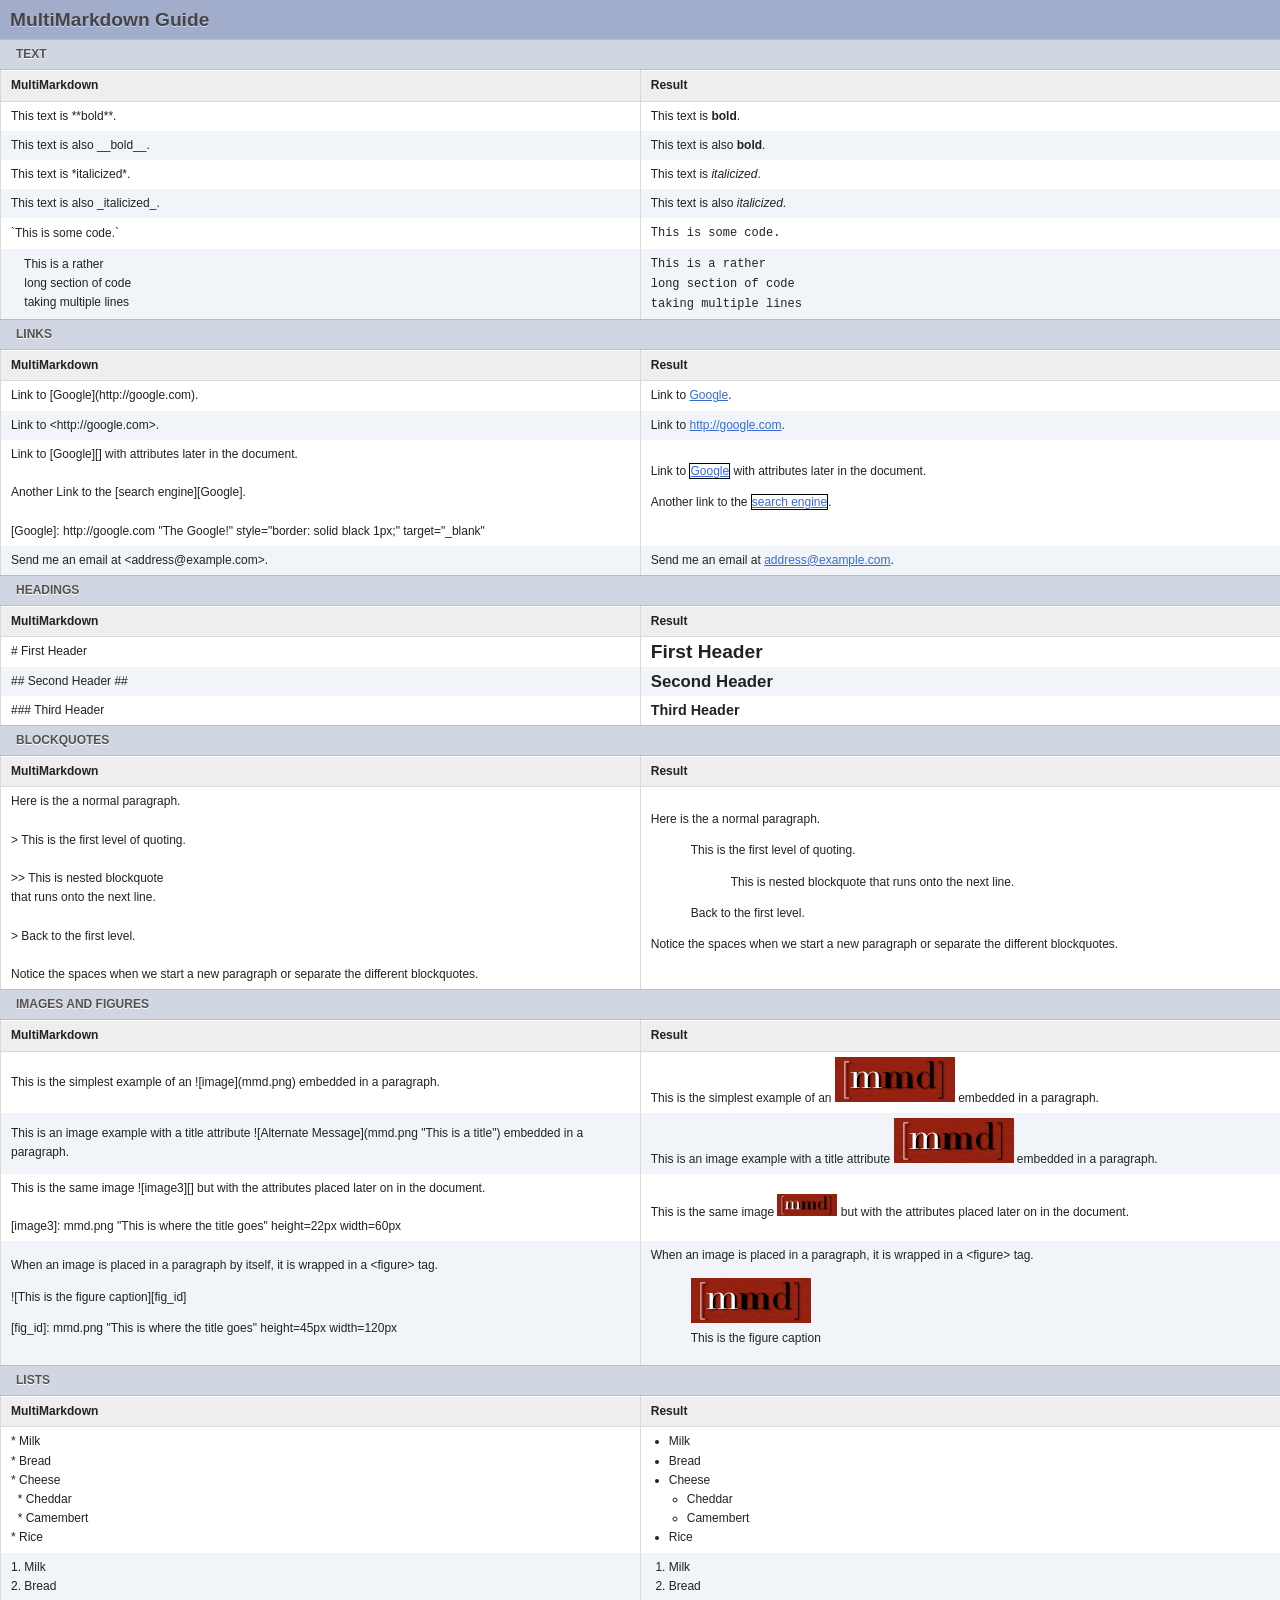
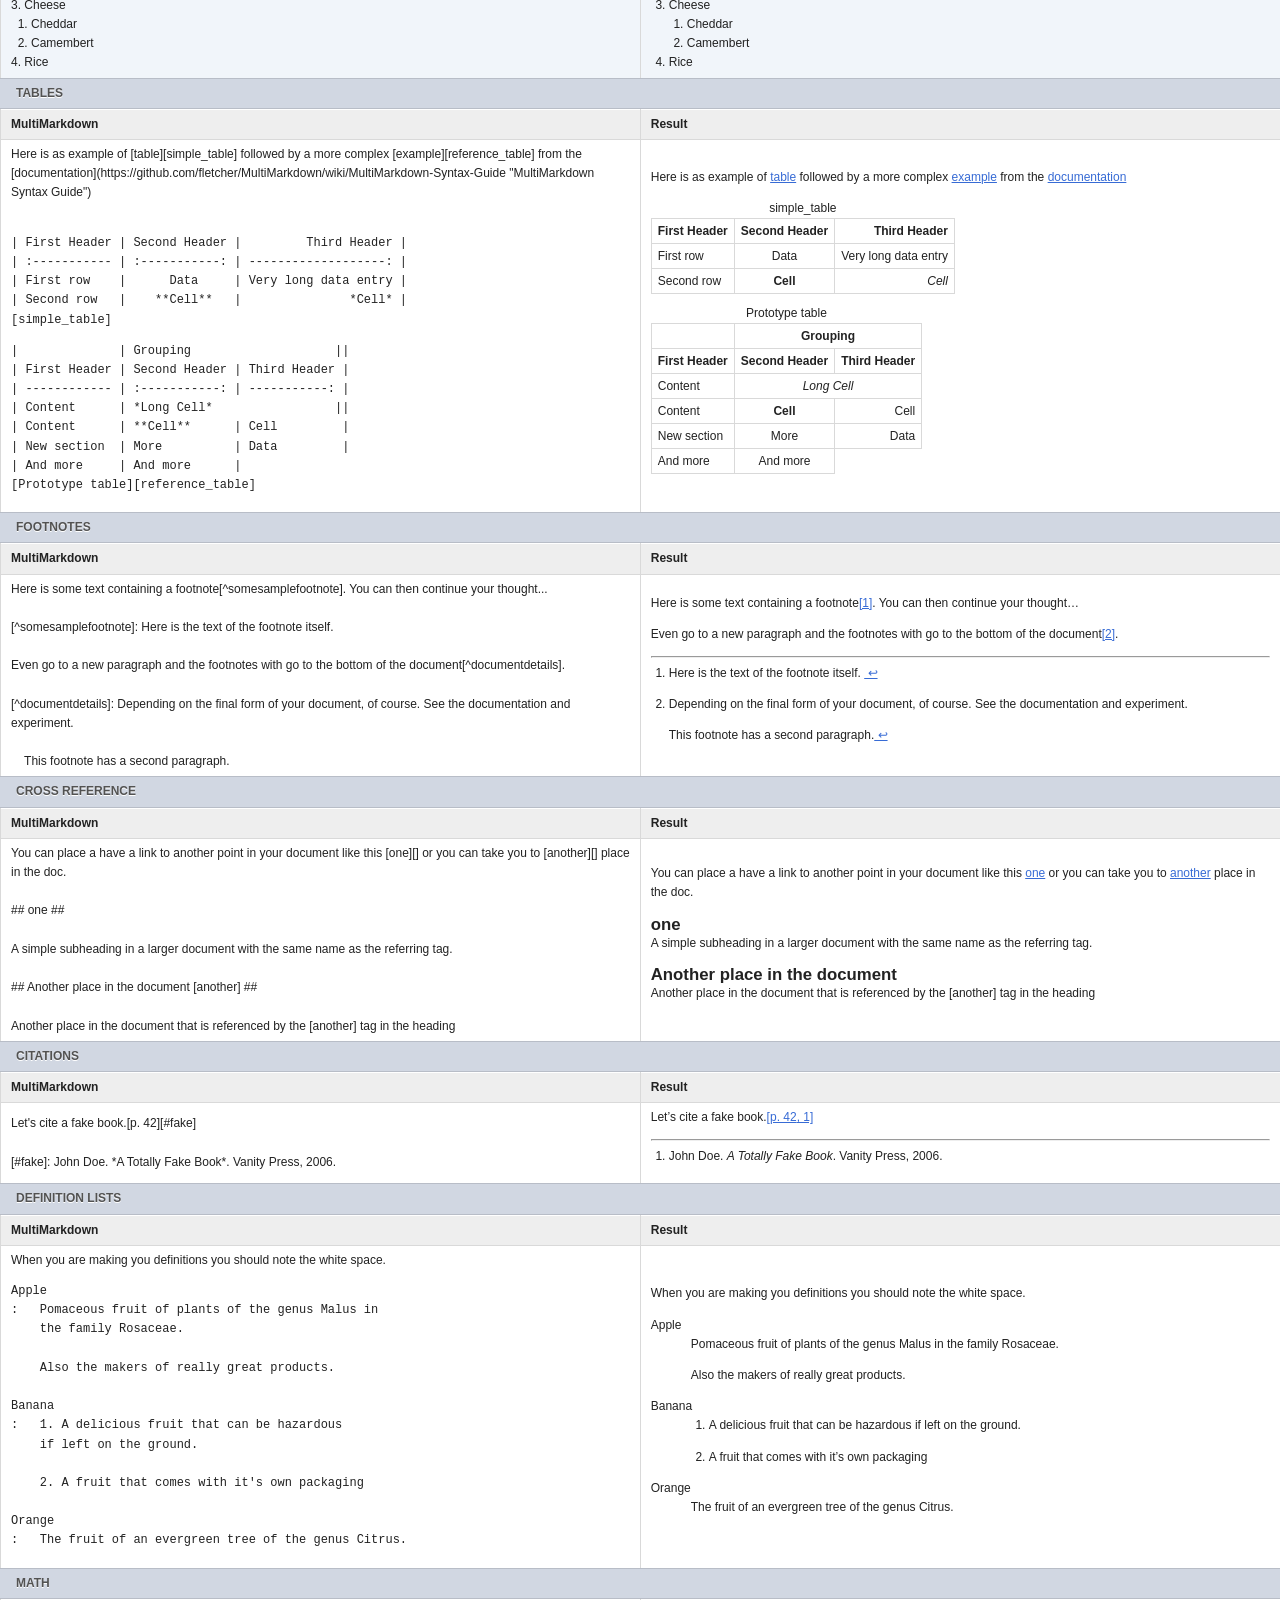
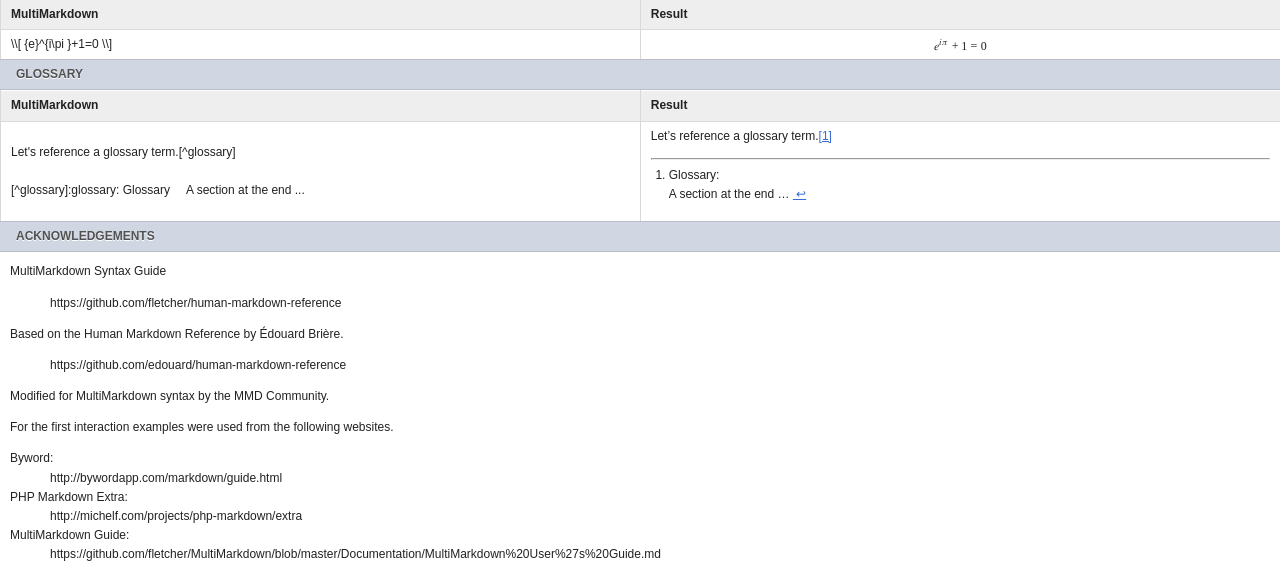
==== index.html @ 93574a9d "change image from Composer icon to more generic mmd; add margins to acknowledgements" ====
<!DOCTYPE html PUBLIC "-//W3C//DTD XHTML 1.0 Strict//EN" "http://www.w3.org/TR/xhtml1/DTD/xhtml1-strict.dtd">
<html xmlns="http://www.w3.org/1999/xhtml" xml:lang="en" lang="en">
  <head>
    <title>MultiMarkdown Guide</title>
    <meta http-equiv="Content-Type" content="text/html; charset=UTF-8" />
    <meta name = "viewport" content = "width = device-width">
    <meta name = "viewport" content = "initial-scale = 1.0">
    <link rel="stylesheet" type="text/css" media="screen" href="markdown-reference.css" />
    <script type="text/javascript" src="javascripts/jquery-1.4.2.min.js"></script>
    <script type="text/javascript" src="javascripts/guide.js"></script>
  </head>
  <body>
    
    <h1 id="title">MultiMarkdown Guide</h1>
    
    <h2 class="section-name">Text</h2>
    
    <div class="section">
      <table>
        <tr>
          <th>MultiMarkdown</th>
          <th>Result</th>
        </tr>
        <tr>
          <td>This text is **bold**.</td>
          <td>This text is <strong>bold</strong>.</td>
        </tr>
        <tr>
          <td>This text is also __bold__.</td>
          <td>This text is also <strong>bold</strong>.</td>
        </tr>
        <tr>
          <td>This text is *italicized*.</td>
          <td>This text is <em>italicized</em>.</td>
        </tr>
        <tr>
          <td>This text is also _italicized_.</td>
          <td>This text is also <em>italicized</em>.</td>
        </tr>
        <tr>
          <td>`This is some code.`</td>
          <td><code>This is some code.</code></td>
        </tr>
        <tr>
          <td>&nbsp;&nbsp;&nbsp;&nbsp;This is a rather<br />
          &nbsp;&nbsp;&nbsp;&nbsp;long section of code<br/>
          &nbsp;&nbsp;&nbsp;&nbsp;taking multiple lines</td>
          <td><code>This is a rather<br />
          long section of code<br />
          taking multiple lines</code></td>
        </tr>
      </table>
    </div>
    
  <h2 class="section-name">Links</h2>

  <div class="section">
    <table>
      <tr>
        <th>MultiMarkdown</th>

        <th>Result</th>
      </tr>

      <tr>
        <td>Link to [Google](http://google.com).</td>

        <td>Link to <a href="http://google.com">Google</a>.</td>
      </tr>

      <tr>
        <td>Link to &lt;http://google.com&gt;.</td>

        <td>Link to <a href="http://google.com">http://google.com</a>.</td>
      </tr>

      <tr>
        <td>Link to [Google][] with attributes later in the document.<br />
        <br />
        Another Link to the [search engine][Google].<br /><br />
        [Google]: http://google.com "The Google!" style="border: solid black 1px;" target="_blank"</td>

        <td>
          <p>Link to <a href="http://google.com" title="The Google!" style="border: solid black 1px;" target="_blank">Google</a> with attributes later in the document.</p>
          <p>Another link to the <a href="http://google.com" title="The Google!" style="border: solid black 1px;" target="_blank">search engine</a>.</p>
        </td>
      </tr>

      <tr>
        <td>Send me an email at &lt;address@example.com&gt;.</td>

        <td>Send me an email at <a href="mailto:address@example.com">address@example.com</a>.</td>
      </tr>
    </table>
  </div>
  
    <h2 class="section-name">Headings</h2>
    
    <div class="section">
      <table>
        <tr>
          <th>MultiMarkdown</th>
          <th>Result</th>
        </tr>
        <tr>
          <td># First Header</td>
          <td><h1>First Header</h1></td>
        </tr>
        <tr>
          <td>## Second Header ##</td>
          <td><h2>Second Header</h2></td>
        </tr>
        <tr>
          <td>### Third Header</td>
          <td><h3>Third Header</h3></td>
        </tr>
      </table>
    </div>
    
<h2 class="section-name">Blockquotes</h2>

  <div class="section">
    <table>
      <tr>
        <th>MultiMarkdown</th>

        <th>Result</th>
      </tr>

      <tr>
        <td>Here is the a normal paragraph.<br />
        <br />
        &gt; This is the first level of quoting.<br />
        <br />
        &gt;&gt; This is nested blockquote<br />
        that runs onto the next line.<br />
        <br />
        &gt; Back to the first level.<br />
        <br />
        Notice the spaces when we start a new paragraph or separate the different blockquotes.</td>

        <td>
          <p>Here is the a normal paragraph.</p>

          <blockquote>
            <p>This is the first level of quoting.</p>

            <blockquote>
              <p>This is nested blockquote that runs onto the next line.</p>
            </blockquote>

            <p>Back to the first level.</p>
          </blockquote>

          <p>Notice the spaces when we start a new paragraph or separate the different blockquotes.</p>
        </td>
      </tr>
    </table>
  </div>
    
  <h2 class="section-name">Images and Figures</h2>

  <div class="section">
    <table>
      <tr>
        <th>MultiMarkdown</th>

        <th>Result</th>
      </tr>

      <tr>
        <td>This is the simplest example of an ![image](mmd.png) embedded in a paragraph.</td>

        <td>This is the simplest example of an <img src="mmd.png" alt="image" /> embedded in a paragraph.</td>
      </tr>

      <tr>
        <td>This is an image example with a title attribute ![Alternate Message](mmd.png "This is a title") embedded in a paragraph.</td>

        <td>This is an image example with a title attribute <img src="mmd.png" alt="Alternate Message" title="This is a title" /> embedded in a paragraph.</td>
      </tr>

      <tr>
        <td>This is the same image ![image3][] but with the attributes placed later on in the document.<br />
        <br />
        [image3]: mmd.png "This is where the title goes" height=22px width=60px</td>

        <td>This is the same image <img src="mmd.png" alt="image3" id="image3" title="This is where the title goes" style="height:22px;width:60px;" /> but with the attributes placed later on in the document.</td>
      </tr>

      <tr>
        <td><p>When an image is placed in a paragraph by itself, it is wrapped in a &lt;figure&gt; tag.</p>

		<p>![This is the figure caption][fig_id]</p><p> [fig_id]: mmd.png "This is where the title goes" height=45px width=120px</p></td>

        <td><p>When an image is placed in a paragraph, it is wrapped in a &lt;figure&gt; tag.</p>

		<figure>
		<img src="mmd.png" alt="This is the figure caption" id="fig_id" title="This is where the title goes" style="height:45px;width:120px;" />
		<figcaption>This is the figure caption</figcaption></figure>
        </td>
      </tr>
    </table>
  </div>
    
    <h2 class="section-name">Lists</h2>
    
    <div class="section">
      <table>
        <tr>
          <th>MultiMarkdown</th>
          <th>Result</th>
        </tr>
        <tr>
          <td>
            * Milk<br />
            * Bread<br />
            * Cheese<br />
            &nbsp;&nbsp;* Cheddar<br />
            &nbsp;&nbsp;* Camembert<br />
            * Rice
          </td>
          <td>
            <ul>
              <li>Milk</li>
              <li>Bread</li>
              <li>Cheese
                <ul>
                  <li>Cheddar</li>
                  <li>Camembert</li>
                </ul>
              </li>
              <li>Rice</li>
            </ul>
          </td>
        </tr>
        <tr>
          <td>
            1. Milk<br />
            2. Bread<br />
            3. Cheese<br />
            &nbsp;&nbsp;1. Cheddar<br />
            &nbsp;&nbsp;2. Camembert<br />
            4. Rice
          </td>
          <td>
            <ol>
              <li>Milk</li>
              <li>Bread</li>
              <li>Cheese
                <ol>
                  <li>Cheddar</li>
                  <li>Camembert</li>
                </ol>
              </li>
              <li>Rice</li>
            </ol>
          </td>
        </tr>
      </table>
    </div>

  <h2 class="section-name">Tables</h2>

  <div class="section">
    <table>
      <tr>
        <th>MultiMarkdown</th>

        <th>Result</th>
      </tr>

      <tr>
        <td>
          Here is as example of [table][simple_table] followed by a more complex [example][reference_table] from the [documentation](https://github.com/fletcher/MultiMarkdown/wiki/MultiMarkdown-Syntax-Guide "MultiMarkdown Syntax Guide")<br />
          <br />
          <pre>
| First Header | Second Header |         Third Header |  
| :----------- | :-----------: | -------------------: |  
| First row    |      Data     | Very long data entry |  
| Second row   |    **Cell**   |               *Cell* |  
[simple_table]
</pre>
          <pre>
|              | Grouping                    ||  
| First Header | Second Header | Third Header |  
| ------------ | :-----------: | -----------: |  
| Content      | *Long Cell*                 ||  
| Content      | **Cell**      | Cell         |  
| New section  | More          | Data         |  
| And more     | And more      |  
[Prototype table][reference_table]
</pre>
        </td>

        <td>
          <p>Here is as example of <a href="#simple_table">table</a> followed by a more complex <a href="#reference_table">example</a> from the <a href="https://github.com/fletcher/MultiMarkdown/wiki/MultiMarkdown-Syntax-Guide" title="MultiMarkdown Syntax Guide">documentation</a></p>

          <table>
            <caption id="simple_table">
              simple_table
            </caption>

            <colgroup>
              <col style="text-align:left;" />
              <col style="text-align:center;" />
              <col style="text-align:right;" />
            </colgroup>

            <thead>
              <tr>
                <th style="text-align:left;">First Header</th>

                <th style="text-align:center;">Second Header</th>

                <th style="text-align:right;">Third Header</th>
              </tr>
            </thead>

            <tbody>
              <tr>
                <td style="text-align:left;">First row</td>

                <td style="text-align:center;">Data</td>

                <td style="text-align:right;">Very long data entry</td>
              </tr>

              <tr>
                <td style="text-align:left;">Second row</td>

                <td style="text-align:center;"><strong>Cell</strong></td>

                <td style="text-align:right;"><em>Cell</em></td>
              </tr>
            </tbody>
          </table>

          <table>
            <caption id="reference_table">
              Prototype table
            </caption>

            <colgroup>
              <col style="text-align:left;" />
              <col style="text-align:center;" />
              <col style="text-align:right;" />
            </colgroup>

            <thead>
              <tr>
                <th style="text-align:left;"></th>

                <th style="text-align:center;" colspan="2">Grouping</th>
              </tr>

              <tr>
                <th style="text-align:left;">First Header</th>

                <th style="text-align:center;">Second Header</th>

                <th style="text-align:right;">Third Header</th>
              </tr>
            </thead>

            <tbody>
              <tr>
                <td style="text-align:left;">Content</td>

                <td style="text-align:center;" colspan="2"><em>Long Cell</em></td>
              </tr>

              <tr>
                <td style="text-align:left;">Content</td>

                <td style="text-align:center;"><strong>Cell</strong></td>

                <td style="text-align:right;">Cell</td>
              </tr>
            </tbody>

            <tbody>
              <tr>
                <td style="text-align:left;">New section</td>

                <td style="text-align:center;">More</td>

                <td style="text-align:right;">Data</td>
              </tr>

              <tr>
                <td style="text-align:left;">And more</td>

                <td style="text-align:center;">And more</td>
              </tr>
            </tbody>
          </table>
        </td>
      </tr>
    </table>
  </div>

  <h2 class="section-name">Footnotes</h2>

  <div class="section">
    <table>
      <tr>
        <th>MultiMarkdown</th>

        <th>Result</th>
      </tr>

      <tr>
        <td>Here is some text containing a footnote[^somesamplefootnote]. You can then continue your thought...<br />
        <br />
        [^somesamplefootnote]: Here is the text of the footnote itself.<br />
        <br />
        Even go to a new paragraph and the footnotes with go to the bottom of the document[^documentdetails].<br />
        <br />
        [^documentdetails]: Depending on the final form of your document, of course. See the documentation and experiment.<br/><br/>
        &nbsp;&nbsp;&nbsp;&nbsp;This footnote has a second paragraph.</td>

        <td>
          <p>Here is some text containing a footnote<a href="#fn:1" id="fnref:1" title="see footnote" class="footnote">[1]</a>. You can then continue your thought…</p>

          <p>Even go to a new paragraph and the footnotes with go to the bottom of the document<a href="#fn:2" id="fnref:2" title="see footnote" class="footnote">[2]</a>.</p>

          <div class="footnotes">
            <hr />

            <ol>
              <li id="fn:1">
                <p>Here is the text of the footnote itself. <a href="#fnref:1" title="return to article" class="reversefootnote">&nbsp;↩</a></p>
              </li>

              <li id="fn:2">
                <p>Depending on the final form of your document, of course. See the documentation and experiment.</p>
<p>This footnote has a second paragraph.<a href="#fnref:2" title="return to article" class="reversefootnote">&nbsp;↩</a></p>
              </li>
            </ol>
          </div>
        </td>
      </tr>
    </table>
  </div>

  <h2 class="section-name">Cross Reference</h2>

  <div class="section">
    <table>
      <tr>
        <th>MultiMarkdown</th>

        <th>Result</th>
      </tr>

      <tr>
        <td>You can place a have a link to another point in your document like this [one][] or you can take you to [another][] place in the doc.<br />
        <br />
        ## one ##<br />
        <br />
        A simple subheading in a larger document with the same name as the referring tag.<br />
        <br />
        ## Another place in the document [another] ##<br />
        <br />
        Another place in the document that is referenced by the [another] tag in the heading<br /></td>

        <td>
          <p>You can place a have a link to another point in your document like this <a href="#one">one</a> or you can take you to <a href="#another">another</a> place in the doc.</p>

          <h2 id="one">one</h2>

          <p>A simple subheading in a larger document with the same name as the referring tag.</p>

          <h2 id="another">Another place in the document</h2>

          <p>Another place in the document that is referenced by the [another] tag in the heading</p>
        </td>
      </tr>
    </table>
  </div>

  <h2 class="section-name">Citations</h2>

  <div class="section">
    <table>
      <tr>
        <th>MultiMarkdown</th>

        <th>Result</th>
      </tr>

      <tr>
        <td>Let's cite a fake book.[p. 42][#fake]<br/>
        <br/>
        [#fake]: John Doe. *A Totally Fake Book*.  Vanity Press, 2006.
        </td>

        <td><p>Let&#8217;s cite a fake book.<a class="citation" href="#fn:1" title="Jump to citation">[<span class="locator">p. 42</span>, 1]<span class="citekey" style="display:none">fake</span></a></p>

        <div class="footnotes">
        <hr />
        <ol>

        <li id="fn:1" class="citation"><span class="citekey" style="display:none">fake</span><p>John Doe. <em>A Totally Fake Book</em>. Vanity Press, 2006.</p>
        </li>

        </ol>
        </div>

        </td>
      </tr>

    </table>
  </div>

  <h2 class="section-name">Definition Lists</h2>

  <div class="section">
    <table>
      <tr>
        <th>MultiMarkdown</th>

        <th>Result</th>
      </tr>

      <tr>
        <td>
          When you are making you definitions you should note the white space.
          <pre>
Apple
:   Pomaceous fruit of plants of the genus Malus in 
    the family Rosaceae.

    Also the makers of really great products.

Banana
:   1. A delicious fruit that can be hazardous
    if left on the ground.

    2. A fruit that comes with it's own packaging

Orange
:   The fruit of an evergreen tree of the genus Citrus.
</pre>
        </td>

        <td>
          <p>When you are making you definitions you should note the white space.</p>

          <dl>
            <dt>Apple</dt>

            <dd>
              <p>Pomaceous fruit of plants of the genus Malus in the family Rosaceae.</p>

              <p>Also the makers of really great products.</p>
            </dd>

            <dt>Banana</dt>

            <dd>
              <ol>
                <li>
                  <p>A delicious fruit that can be hazardous if left on the ground.</p>
                </li>

                <li>
                  <p>A fruit that comes with it’s own packaging</p>
                </li>
              </ol>
            </dd>

            <dt>Orange</dt>

            <dd>The fruit of an evergreen tree of the genus Citrus.</dd>
          </dl>
        </td>
      </tr>
    </table>
  </div>

  <h2 class="section-name">Math</h2>

  <div class="section">
    <table>
      <tr>
        <th>MultiMarkdown</th>

        <th>Result</th>
      </tr>

      <tr>
        <td>\\[ {e}^{i\pi }+1=0 \\]</td>

        <td><math xmlns="http://www.w3.org/1998/Math/MathML" display="block">
          <msup>
            <mrow class="MJX-TeXAtom-ORD">
              <mi>e</mi>
            </mrow>
            <mrow class="MJX-TeXAtom-ORD">
              <mi>i</mi>
              <mi>&#x03C0;<!-- π --></mi>
            </mrow>
          </msup>
          <mo>+</mo>
          <mn>1</mn>
          <mo>=</mo>
          <mn>0</mn>
        </math></td>
      </tr>
    </table>
  </div>

  <h2 class="section-name">Glossary</h2>

  <div class="section">
    <table>
      <tr>
        <th>MultiMarkdown</th>

        <th>Result</th>
      </tr>

      <tr>
        <td>Let's reference a glossary term.[^glossary]<br/><br/>
        [^glossary]:glossary: Glossary
        &nbsp;&nbsp;&nbsp;&nbsp;A section at the end ...</td>

        <td><p>Let&#8217;s reference a glossary term.<a href="#fn:1" id="fnref:1" title="see footnote" class="footnote glossary">[1]</a></p>

        <div class="footnotes">
        <hr />
        <ol>

        <li id="fn:1">
        <span class="glossary name">Glossary</span>: <p>A section at the end &#8230; <a href="#fnref:1" title="return to article" class="reversefootnote">&#160;&#8617;</a></p>
        </li>

        </ol>
        </div>

        </td>
      </tr>
    </table>
  </div>

  <h2 class="section-name">Acknowledgements</h2>

      <div class="section" style="padding:10px;">
  <p>MultiMarkdown Syntax Guide</p>
  <blockquote>https://github.com/fletcher/human-markdown-reference</blockquote>
    <p>Based on the Human Markdown Reference by Édouard Brière.</p>
    <blockquote>	https://github.com/edouard/human-markdown-reference</blockquote>
    <p>Modified for MultiMarkdown syntax by the MMD Community.</p>
    <p>For the first interaction examples were used from the following websites.</p>

    <dl>
      <dt>Byword:</dt>

      <dd>http://bywordapp.com/markdown/guide.html</dd>

      <dt>PHP Markdown Extra:</dt>

      <dd>http://michelf.com/projects/php-markdown/extra</dd>

      <dt>MultiMarkdown Guide:</dt>

      <dd>https://github.com/fletcher/MultiMarkdown/blob/master/Documentation/MultiMarkdown%20User%27s%20Guide.md</dd>
    </dl>
  </div>            
  </body>
</html>
---- markdown-reference.css ----
/* General */

body, input, textarea, select {
  color: #222;
  font: 9pt "Lucida Grande", "Lucida Sans Unicode", Verdana, Arial, sans-serif;
}

body {
  background-color: #d1d7e2;
  line-height: 1.6em;
  margin: 0;
}

/* Formatting */

p {
  margin-top: 0;
}

/* Headings */

h1, h2, h3 {
  margin: 0;
}

h1 {
  font-size: 1.6em;
}

h2 {
  font-size: 1.4em;
}

h3 {
  font-size: 1.2em;
}

/* Lists */

ul, ol {
  margin: 0;
  padding-left: 1.5em;
}

/* Links */

a:link, a:visited {
  color: #376bd5;
}

a:hover {
  color: #ff5c07;
}

a:active {
  color: #910;
}

a img {
  border-style: none;
}

/* Tables */

table {
  border-top: 1px solid #fff;
  border-collapse: collapse;
  width: 100%;
}

  td, th {
    border-left: 1px solid #d9d9d9;
    padding: 5px 10px;
    width: 50%;
  }
  
  
  th {
    background-color: #eee;
    border-bottom: 1px solid #d9d9d9;
    text-align: left;
  }
  
  tr:nth-child(odd) {
    background-color: #f1f5fa;
  }

  table table {
    margin: 10px 0;
    width: auto;
  }
  
    table table th, table table td {
      background-color: #fff;
      border: 1px solid #d9d9d9;
      padding: 0.2em 0.5em;
      width: auto;
    }
  
/* Forms */

form {
  border-top: 1px solid #ccc;
  padding: 1em;
  margin-top: 1em;
}

/* Special */

#title {
  background-color: #a1adcb;
  border-bottom: 1px solid #b8bdc7;
  color: #444;
  padding: 10px 10px;
  text-shadow: 0px 1px 0px #cdd9fd;
}

.section-name {
  background: url('../images/arrow_down.gif') no-repeat center left;
  color: #525252;
  cursor: pointer;
  display: block;
  font-size: 1em;
  padding: 5px 10px 5px 16px;
  text-shadow: 0 1px 0 #fff;
  text-transform: uppercase;
}

.deselected {
  background-image: url('../images/arrow_right.gif');
}

.section {
  border-color: #b8bdc7;
  border-style: solid;
  border-width: 1px 0;
  background-color: white;
}
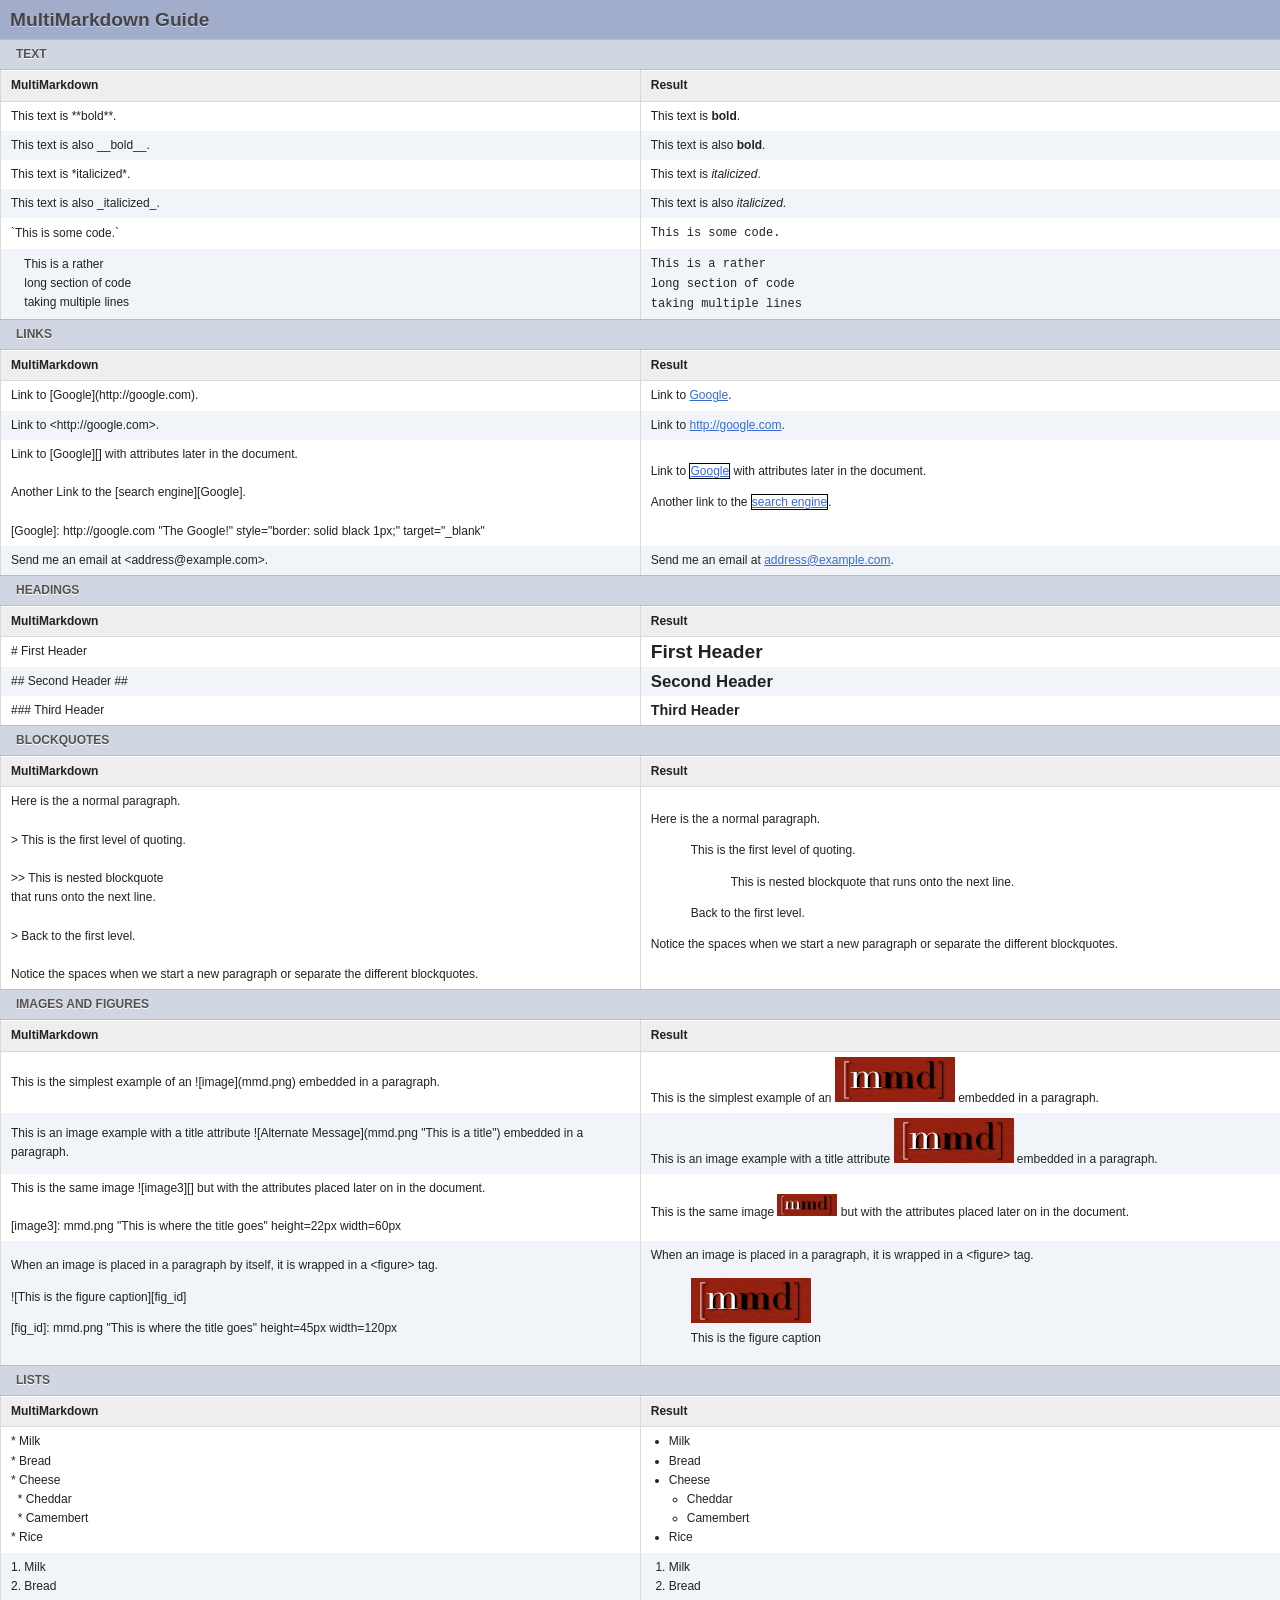
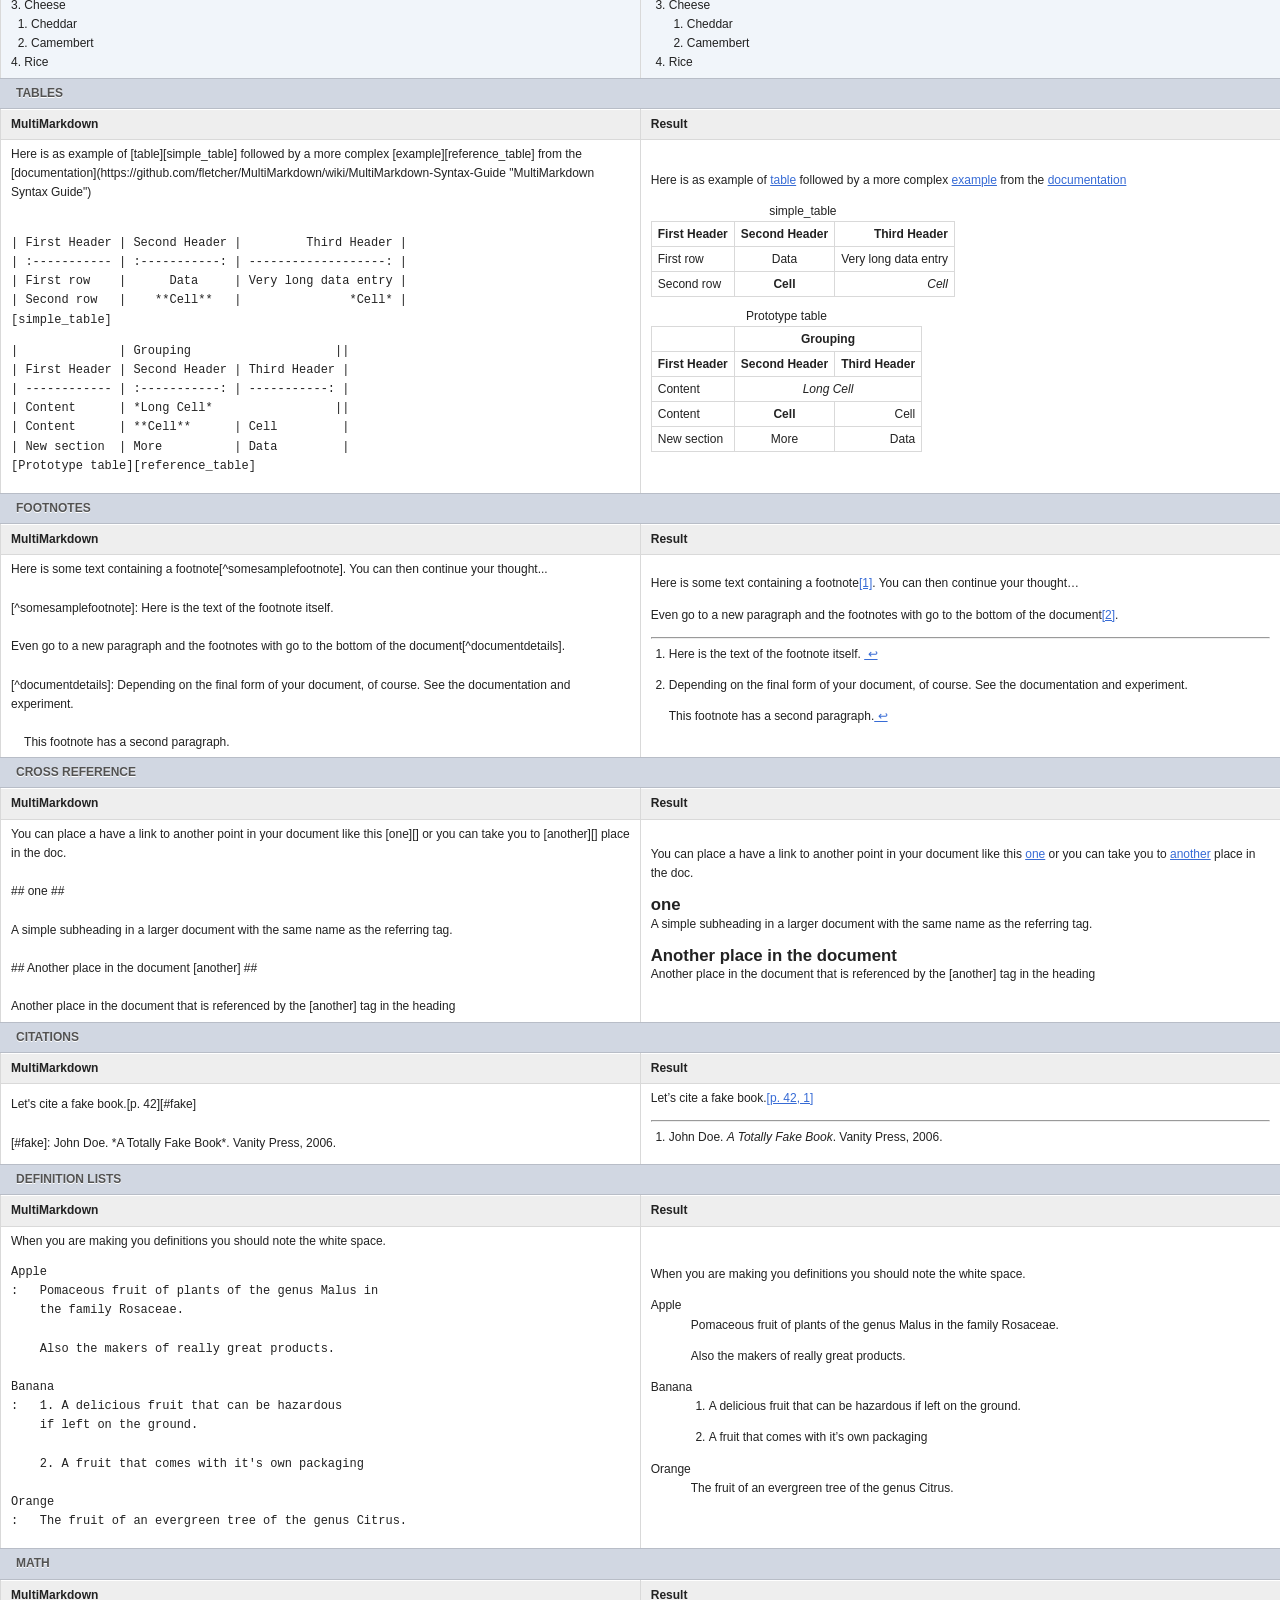
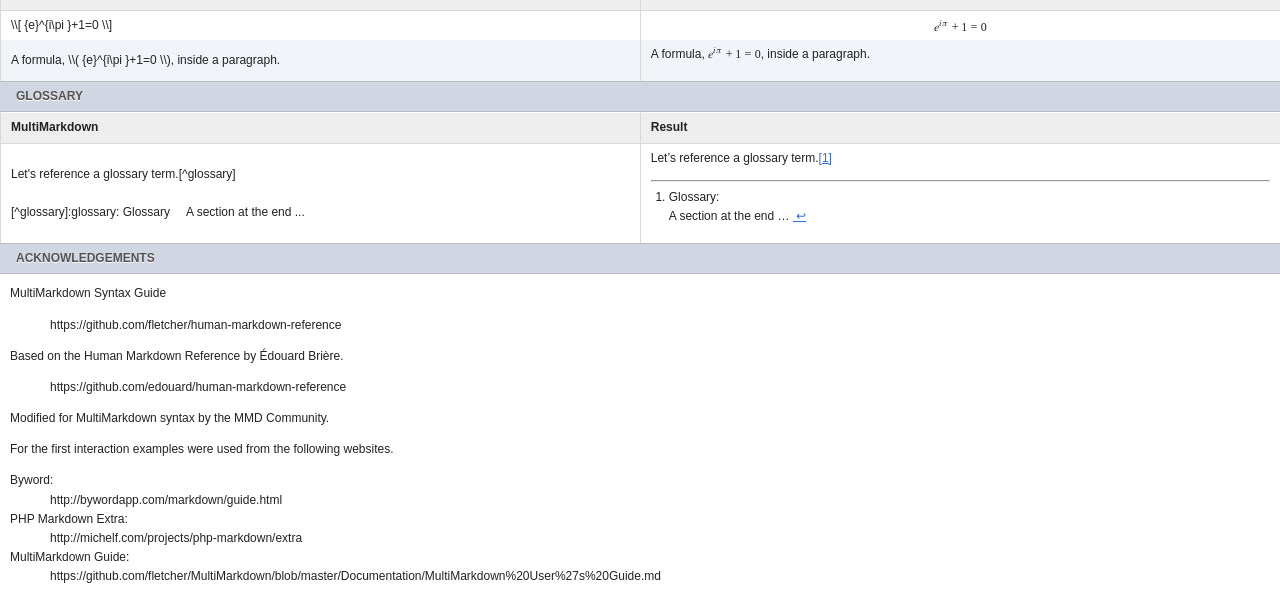
==== commit 4ec5795c: "make page valid HTML 5; add inline math syntax" ====
--- a/index.html
+++ b/index.html
@@ -1,10 +1,10 @@
-<!DOCTYPE html PUBLIC "-//W3C//DTD XHTML 1.0 Strict//EN" "http://www.w3.org/TR/xhtml1/DTD/xhtml1-strict.dtd">
+<!DOCTYPE html>
 <html xmlns="http://www.w3.org/1999/xhtml" xml:lang="en" lang="en">
   <head>
     <title>MultiMarkdown Guide</title>
     <meta http-equiv="Content-Type" content="text/html; charset=UTF-8" />
-    <meta name = "viewport" content = "width = device-width">
-    <meta name = "viewport" content = "initial-scale = 1.0">
+    <meta name = "viewport" content = "width = device-width"/>
+    <meta name = "viewport" content = "initial-scale = 1.0"/>
     <link rel="stylesheet" type="text/css" media="screen" href="markdown-reference.css" />
     <script type="text/javascript" src="javascripts/jquery-1.4.2.min.js"></script>
     <script type="text/javascript" src="javascripts/guide.js"></script>
@@ -288,7 +288,6 @@
 | Content      | *Long Cell*                 ||  
 | Content      | **Cell**      | Cell         |  
 | New section  | More          | Data         |  
-| And more     | And more      |  
 [Prototype table][reference_table]
 </pre>
         </td>
@@ -386,12 +385,6 @@
                 <td style="text-align:center;">More</td>
 
                 <td style="text-align:right;">Data</td>
-              </tr>
-
-              <tr>
-                <td style="text-align:left;">And more</td>
-
-                <td style="text-align:center;">And more</td>
               </tr>
             </tbody>
           </table>
@@ -496,13 +489,13 @@
         [#fake]: John Doe. *A Totally Fake Book*.  Vanity Press, 2006.
         </td>
 
-        <td><p>Let&#8217;s cite a fake book.<a class="citation" href="#fn:1" title="Jump to citation">[<span class="locator">p. 42</span>, 1]<span class="citekey" style="display:none">fake</span></a></p>
+        <td><p>Let&#8217;s cite a fake book.<a class="citation" href="#fn:3" title="Jump to citation">[<span class="locator">p. 42</span>, 1]<span class="citekey" style="display:none">fake</span></a></p>
 
         <div class="footnotes">
         <hr />
         <ol>
 
-        <li id="fn:1" class="citation"><span class="citekey" style="display:none">fake</span><p>John Doe. <em>A Totally Fake Book</em>. Vanity Press, 2006.</p>
+        <li id="fn:3" class="citation"><span class="citekey" style="display:none">fake</span><p>John Doe. <em>A Totally Fake Book</em>. Vanity Press, 2006.</p>
         </li>
 
         </ol>
@@ -609,6 +602,26 @@
           <mn>0</mn>
         </math></td>
       </tr>
+
+      <tr>
+        <td>A formula, \\( {e}^{i\pi }+1=0 \\), inside a paragraph.</td>
+
+        <td><p>A formula, <math xmlns="http://www.w3.org/1998/Math/MathML" display="inline">
+          <msup>
+            <mrow class="MJX-TeXAtom-ORD">
+              <mi>e</mi>
+            </mrow>
+            <mrow class="MJX-TeXAtom-ORD">
+              <mi>i</mi>
+              <mi>&#x03C0;<!-- π --></mi>
+            </mrow>
+          </msup>
+          <mo>+</mo>
+          <mn>1</mn>
+          <mo>=</mo>
+          <mn>0</mn>
+        </math>, inside a paragraph.</p></td>
+      </tr>
     </table>
   </div>
 
@@ -627,14 +640,14 @@
         [^glossary]:glossary: Glossary
         &nbsp;&nbsp;&nbsp;&nbsp;A section at the end ...</td>
 
-        <td><p>Let&#8217;s reference a glossary term.<a href="#fn:1" id="fnref:1" title="see footnote" class="footnote glossary">[1]</a></p>
+        <td><p>Let&#8217;s reference a glossary term.<a href="#fn:4" id="fnref:4" title="see footnote" class="footnote glossary">[1]</a></p>
 
         <div class="footnotes">
         <hr />
         <ol>
 
-        <li id="fn:1">
-        <span class="glossary name">Glossary</span>: <p>A section at the end &#8230; <a href="#fnref:1" title="return to article" class="reversefootnote">&#160;&#8617;</a></p>
+        <li id="fn:4">
+        <span class="glossary name">Glossary</span>: <p>A section at the end &#8230; <a href="#fnref:4" title="return to article" class="reversefootnote">&#160;&#8617;</a></p>
         </li>
 
         </ol>
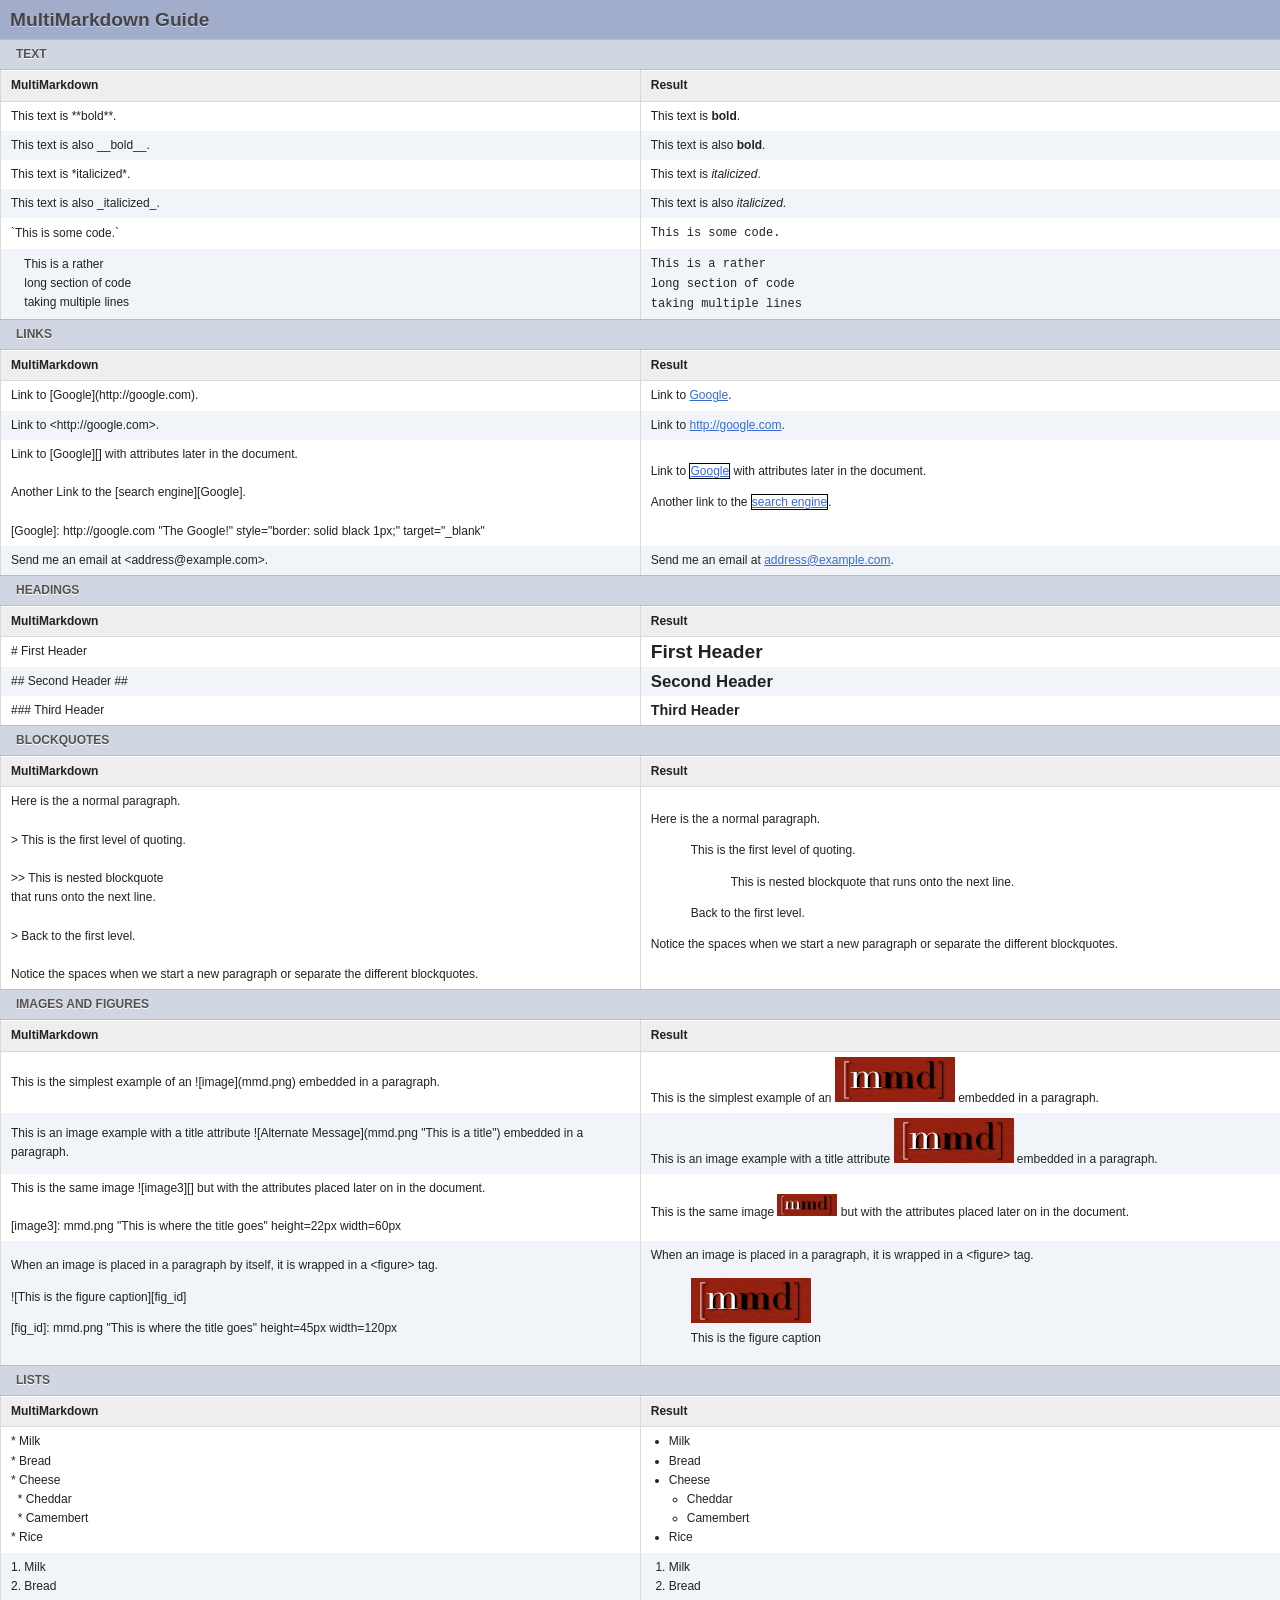
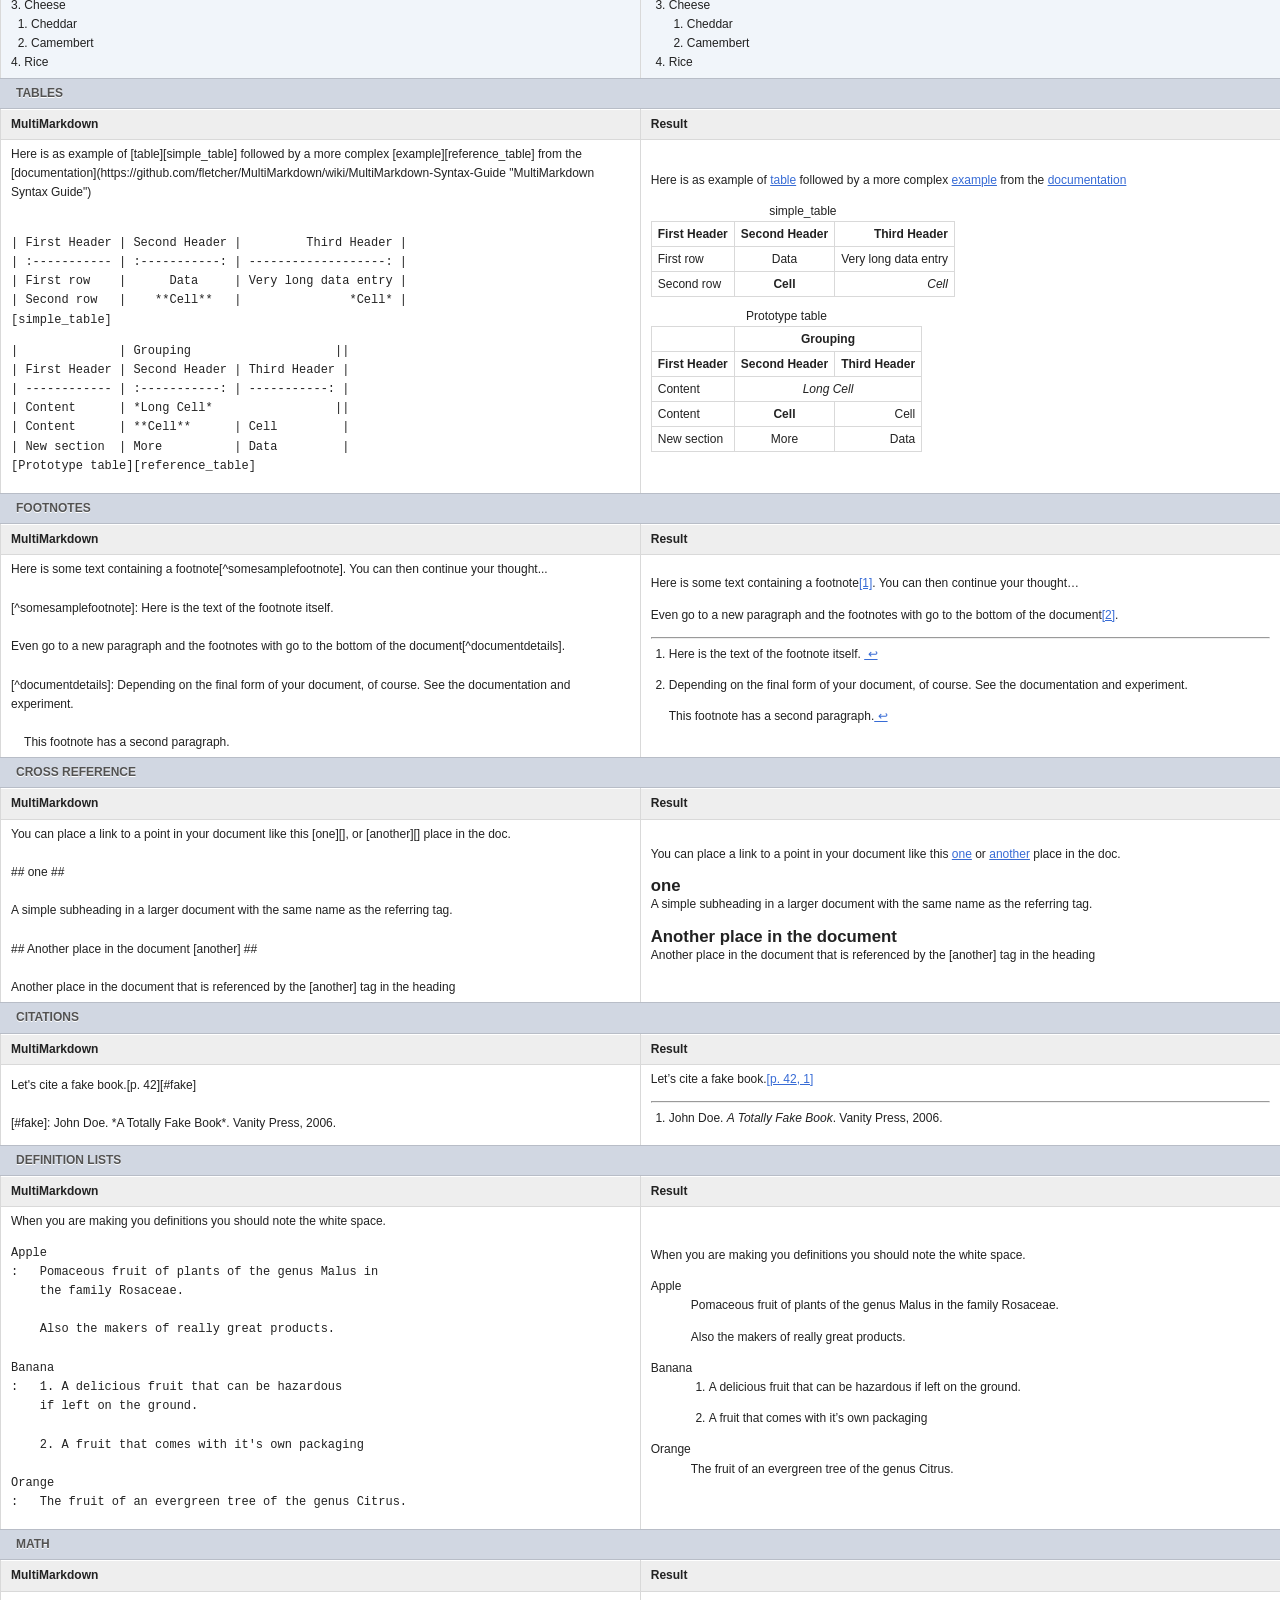
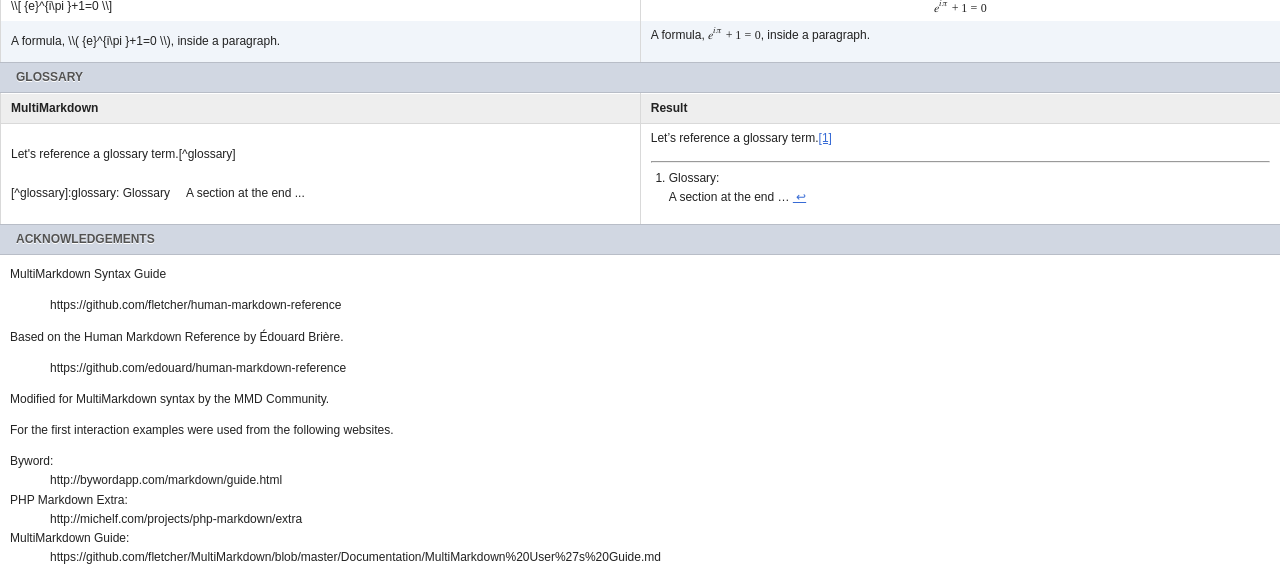
==== commit 873c276c: "fix grammar" ====
--- a/index.html
+++ b/index.html
@@ -448,7 +448,7 @@
       </tr>
 
       <tr>
-        <td>You can place a have a link to another point in your document like this [one][] or you can take you to [another][] place in the doc.<br />
+        <td>You can place a link to a point in your document like this [one][], or [another][] place in the doc.<br />
         <br />
         ## one ##<br />
         <br />
@@ -459,7 +459,7 @@
         Another place in the document that is referenced by the [another] tag in the heading<br /></td>
 
         <td>
-          <p>You can place a have a link to another point in your document like this <a href="#one">one</a> or you can take you to <a href="#another">another</a> place in the doc.</p>
+          <p>You can place a link to a point in your document like this <a href="#one">one</a> or <a href="#another">another</a> place in the doc.</p>
 
           <h2 id="one">one</h2>
 
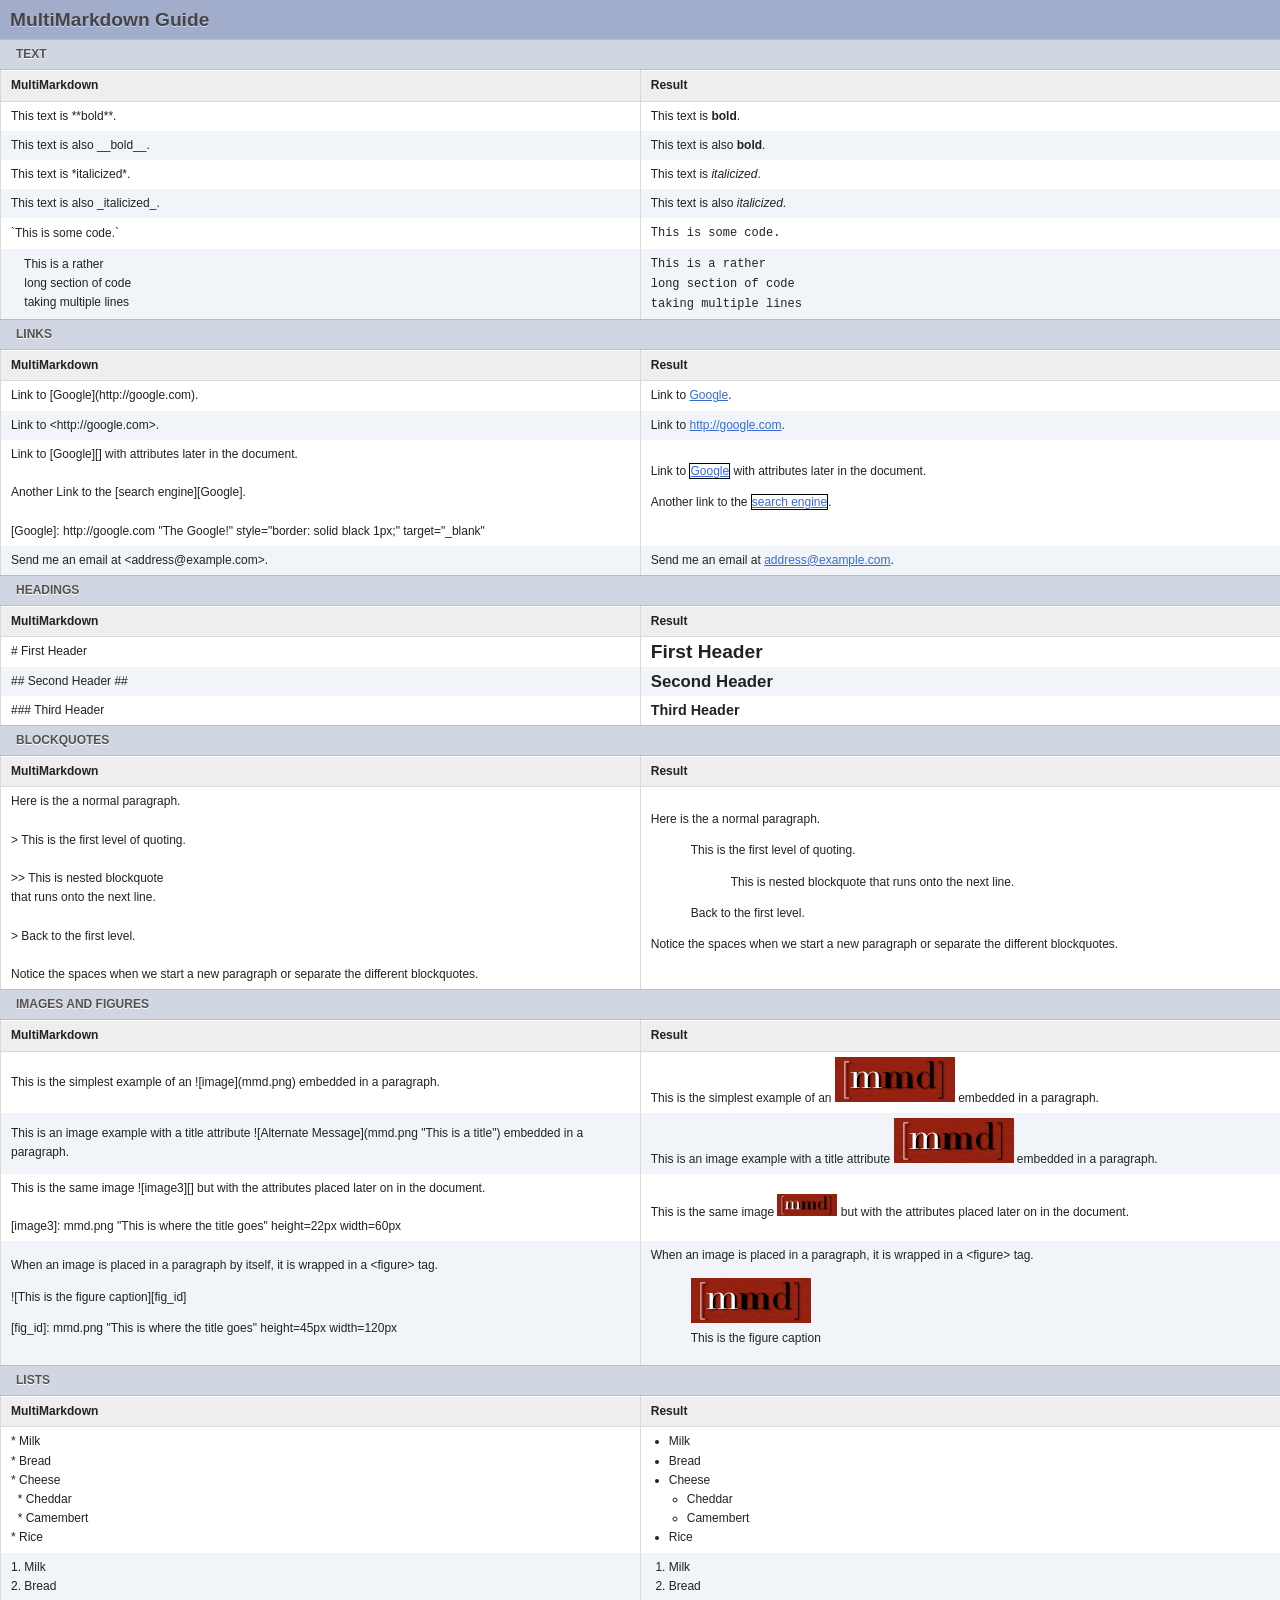
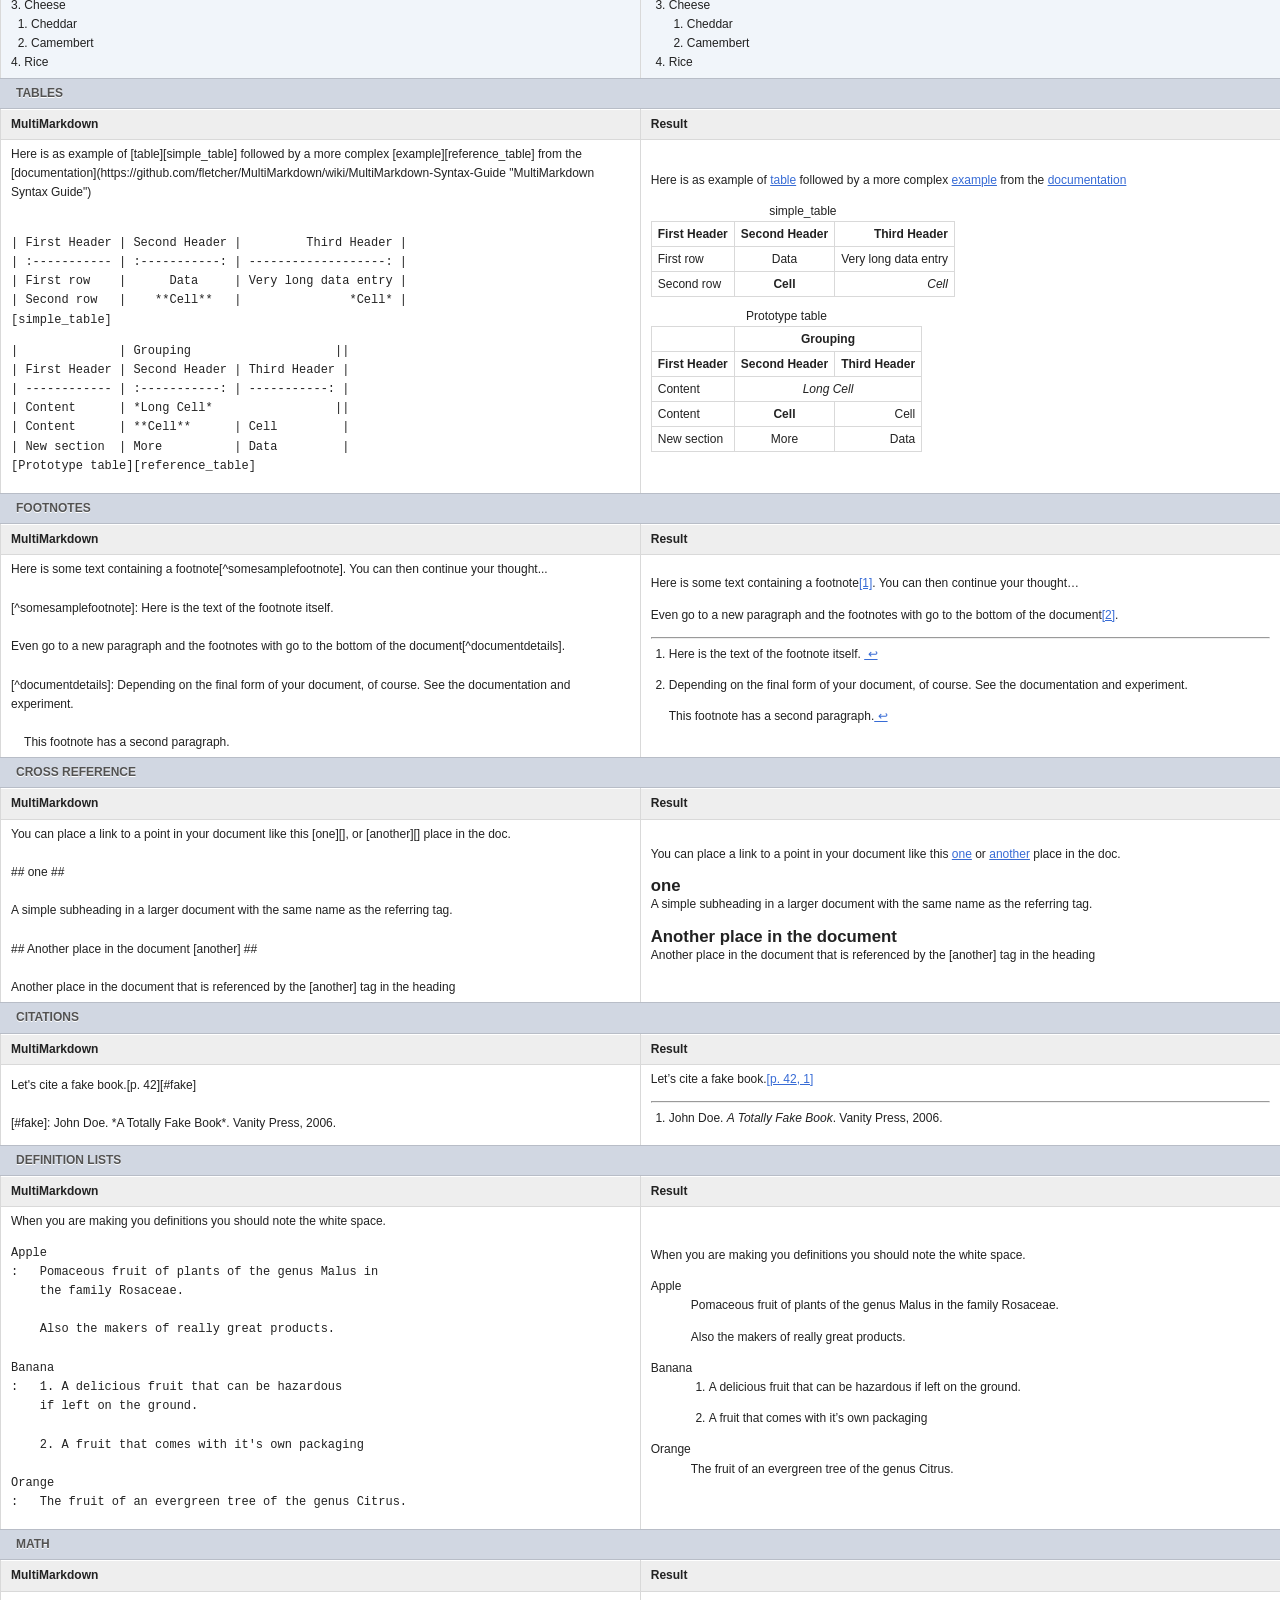
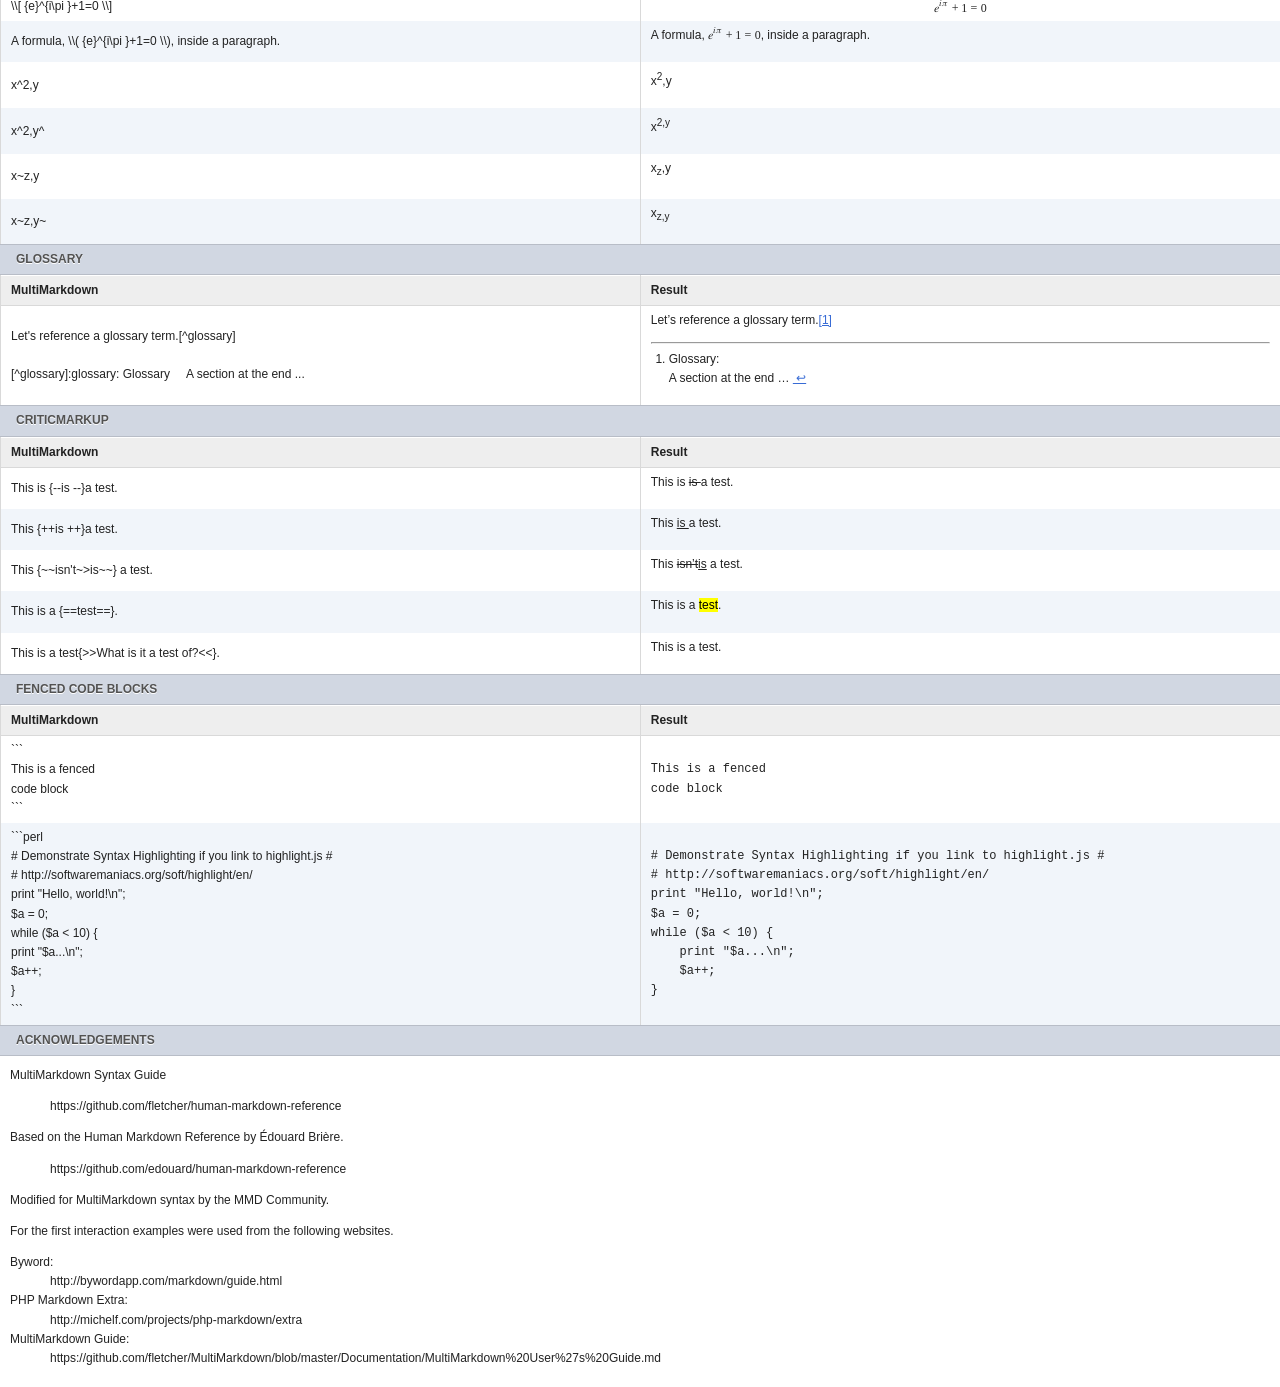
==== commit 020bd468: "add criticmarkup, fenced code blocks, superscript, subscripts, syntax highlighting" ====
--- a/index.html
+++ b/index.html
@@ -5,6 +5,9 @@
     <meta http-equiv="Content-Type" content="text/html; charset=UTF-8" />
     <meta name = "viewport" content = "width = device-width"/>
     <meta name = "viewport" content = "initial-scale = 1.0"/>
+	<link rel="stylesheet" href="http://yandex.st/highlightjs/7.3/styles/default.min.css">
+	<script src="http://yandex.st/highlightjs/7.3/highlight.min.js"></script>
+	<script>hljs.initHighlightingOnLoad();</script>
     <link rel="stylesheet" type="text/css" media="screen" href="markdown-reference.css" />
     <script type="text/javascript" src="javascripts/jquery-1.4.2.min.js"></script>
     <script type="text/javascript" src="javascripts/guide.js"></script>
@@ -39,13 +42,13 @@
         </tr>
         <tr>
           <td>`This is some code.`</td>
-          <td><code>This is some code.</code></td>
+          <td><code class="no-highlight">This is some code.</code></td>
         </tr>
         <tr>
           <td>&nbsp;&nbsp;&nbsp;&nbsp;This is a rather<br />
           &nbsp;&nbsp;&nbsp;&nbsp;long section of code<br/>
           &nbsp;&nbsp;&nbsp;&nbsp;taking multiple lines</td>
-          <td><code>This is a rather<br />
+          <td><code class="no-highlight">This is a rather<br />
           long section of code<br />
           taking multiple lines</code></td>
         </tr>
@@ -622,6 +625,28 @@
           <mn>0</mn>
         </math>, inside a paragraph.</p></td>
       </tr>
+	  
+	  <tr>
+		  <td>x^2,y</td>
+		  <td><p>x<sup>2</sup>,y</p></td>
+	  </tr>
+
+	  <tr>
+		  <td>x^2,y^</td>
+		  <td><p>x<sup>2,y</sup></p></td>
+	  </tr>
+
+	  <tr>
+		  <td>x~z,y</td>
+		  <td><p>x<sub>z</sub>,y</p></td>
+	  </tr>
+
+	  <tr>
+		  <td>x~z,y~</td>
+		  <td><p>x<sub>z,y</sub></p></td>
+	  </tr>
+	  
+	  
     </table>
   </div>
 
@@ -657,6 +682,92 @@
       </tr>
     </table>
   </div>
+
+  <h2 class="section-name">CriticMarkup</h2>
+  
+  <div class="section">
+	  <table>
+		  <tr>
+			  <th>MultiMarkdown</th>
+			  
+			  <th>Result</th>
+		  </tr>
+		  
+		  <tr>
+			  <td>This is {--is --}a test.</td>
+			  <td><p>This is <del>is </del>a test.</p></td>
+		  </tr>
+
+		  <tr>
+			  <td>This {++is ++}a test.</td>
+			  <td><p>This <ins>is </ins>a test.</p></td>
+		  </tr>
+
+		  <tr>
+			  <td>This {~~isn't~>is~~} a test.</td>
+			  <td><p>This <del>isn&#8217;t</del><ins>is</ins> a test.</p></td>
+		  </tr>
+
+		  <tr>
+			  <td>This is a {==test==}.</td>
+			  <td><p>This is a <mark>test</mark>.</p></td>
+		  </tr>
+
+		  <tr>
+			  <td>This is a test{>>What is it a test of?<<}.</td>
+			  <td><p>This is a test.</p></td>
+		  </tr>
+
+	  </table>
+  </div>
+
+
+  <h2 class="section-name">Fenced Code Blocks</h2>
+  
+  <div class="section">
+	  <table>
+		  <tr>
+			  <th>MultiMarkdown</th>
+			  
+			  <th>Result</th>
+		  </tr>
+		  
+		  <tr>
+			  <td>```</br>
+This is a fenced</br>
+code block</br>
+```</td>
+			  
+			  <td><pre><code class="no-highlight">This is a fenced
+code block
+</code></pre></td>
+</tr>
+
+		  <tr>
+			  <td>```perl</br>
+# Demonstrate Syntax Highlighting if you link to highlight.js #</br>
+# http://softwaremaniacs.org/soft/highlight/en/</br>
+print "Hello, world!\n";</br>
+$a = 0;</br>
+while ($a < 10) {</br>
+	print "$a...\n";</br>
+	$a++;</br>
+}</br>
+```</td>
+			  
+			  <td><pre><code class="perl"># Demonstrate Syntax Highlighting if you link to highlight.js #
+# http://softwaremaniacs.org/soft/highlight/en/
+print &quot;Hello, world!\n&quot;;
+$a = 0;
+while ($a &lt; 10) {
+    print &quot;$a...\n&quot;;
+    $a++;
+}
+</code></pre></td>
+</tr>
+
+</table>
+</div>
 
   <h2 class="section-name">Acknowledgements</h2>
 
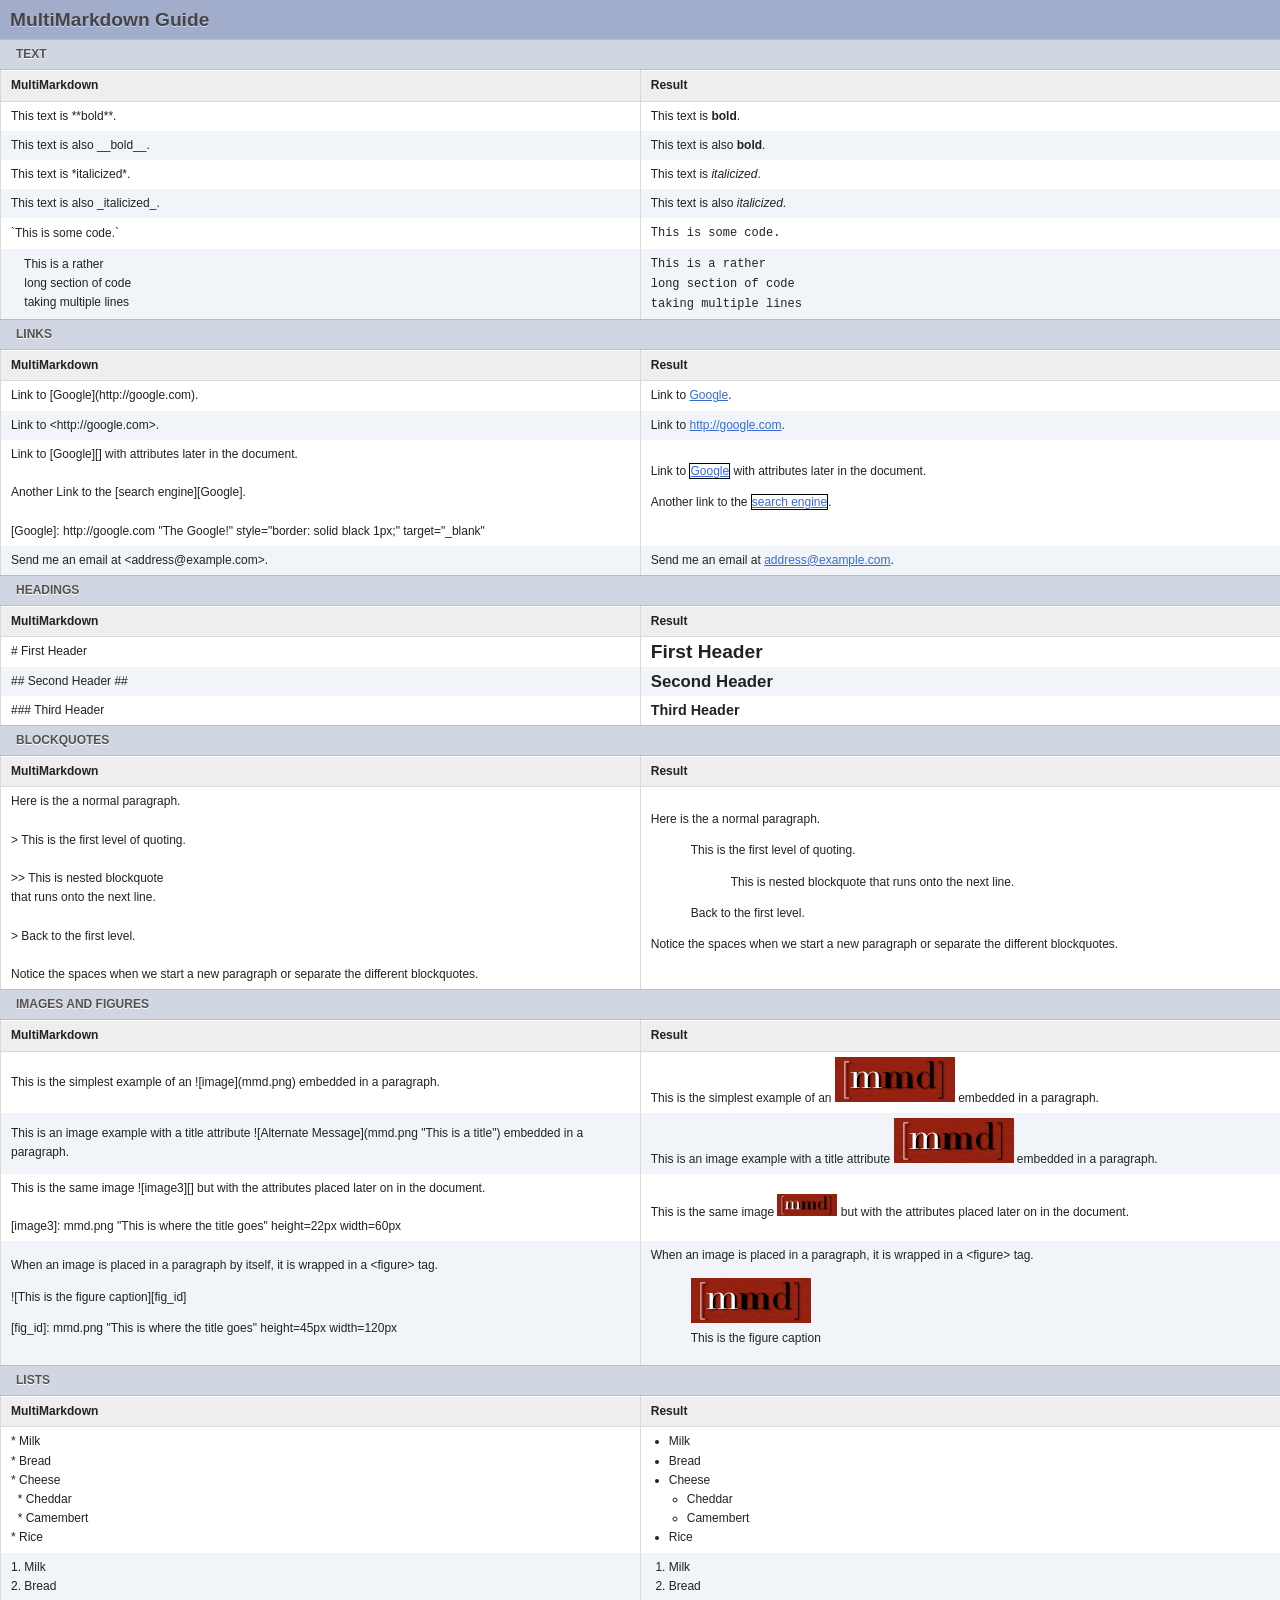
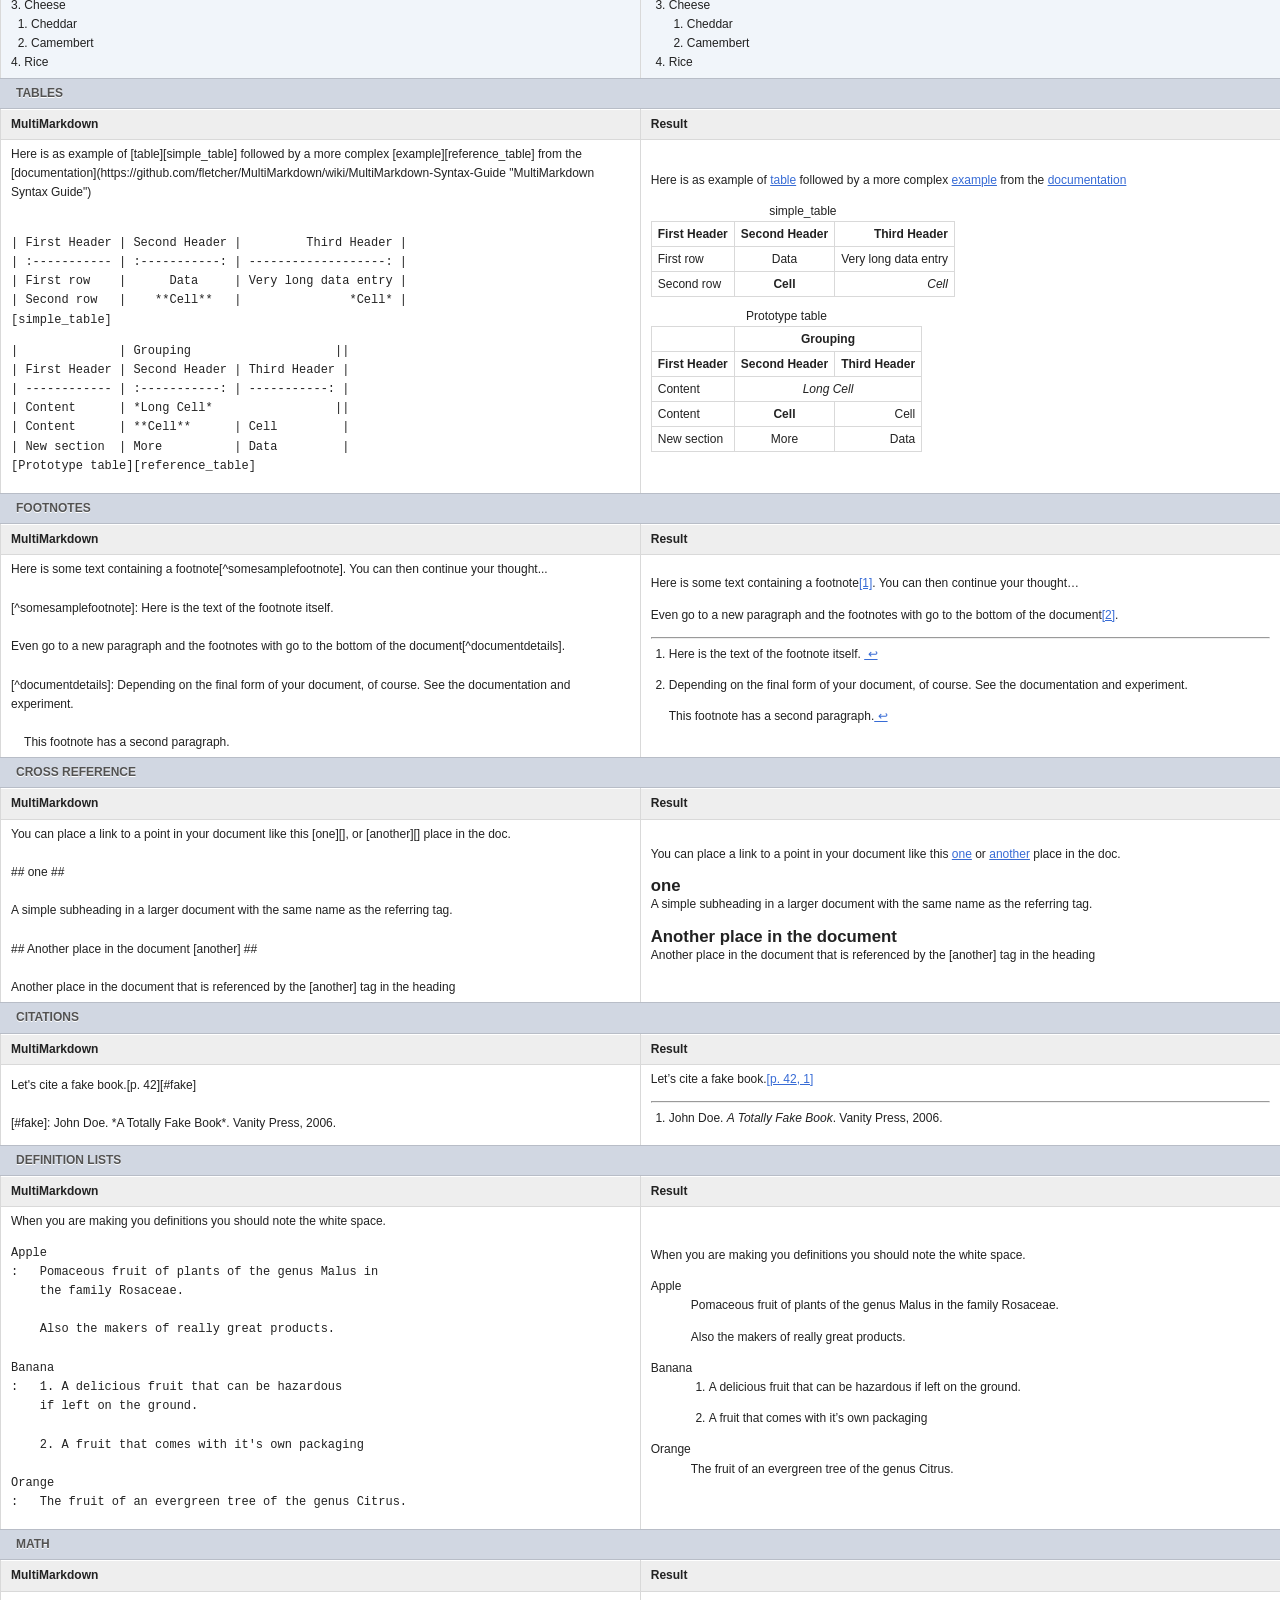
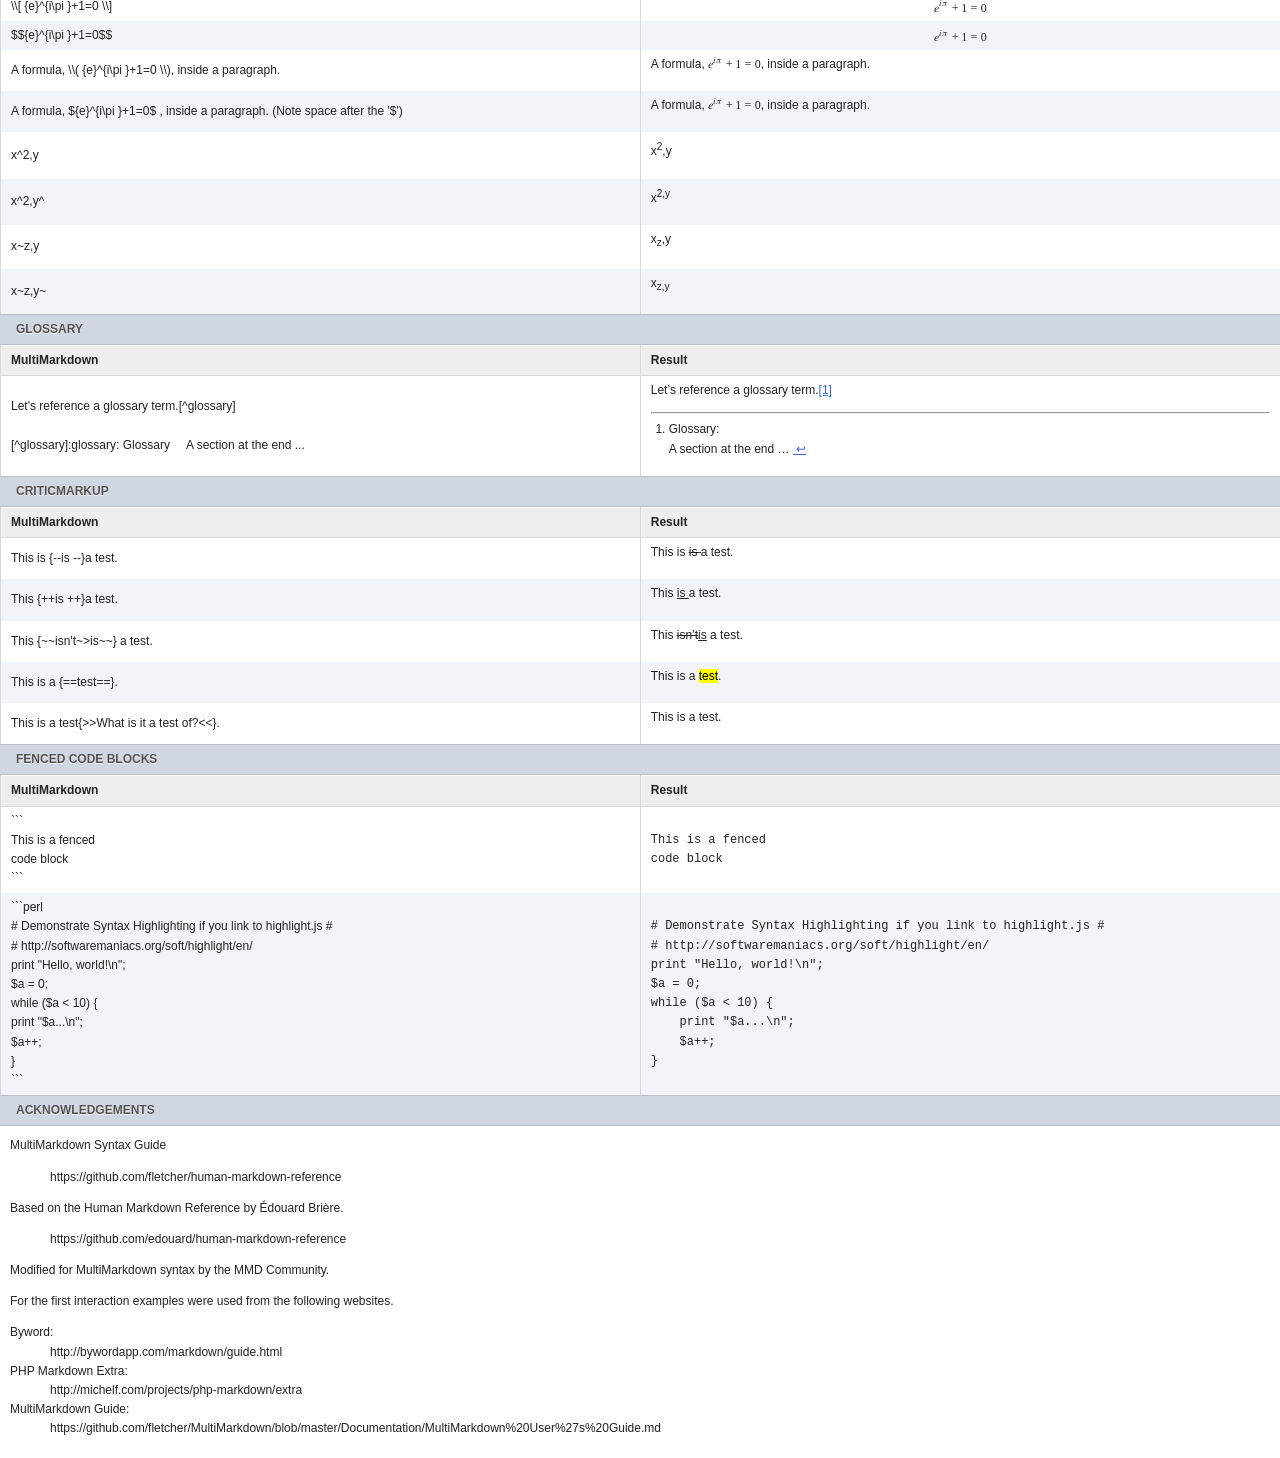
==== commit bd2029c8: "dollar math" ====
--- a/index.html
+++ b/index.html
@@ -607,7 +607,47 @@
       </tr>
 
       <tr>
+        <td>$${e}^{i\pi }+1=0$$</td>
+
+        <td><math xmlns="http://www.w3.org/1998/Math/MathML" display="block">
+          <msup>
+            <mrow class="MJX-TeXAtom-ORD">
+              <mi>e</mi>
+            </mrow>
+            <mrow class="MJX-TeXAtom-ORD">
+              <mi>i</mi>
+              <mi>&#x03C0;<!-- π --></mi>
+            </mrow>
+          </msup>
+          <mo>+</mo>
+          <mn>1</mn>
+          <mo>=</mo>
+          <mn>0</mn>
+        </math></td>
+      </tr>
+
+      <tr>
         <td>A formula, \\( {e}^{i\pi }+1=0 \\), inside a paragraph.</td>
+
+        <td><p>A formula, <math xmlns="http://www.w3.org/1998/Math/MathML" display="inline">
+          <msup>
+            <mrow class="MJX-TeXAtom-ORD">
+              <mi>e</mi>
+            </mrow>
+            <mrow class="MJX-TeXAtom-ORD">
+              <mi>i</mi>
+              <mi>&#x03C0;<!-- π --></mi>
+            </mrow>
+          </msup>
+          <mo>+</mo>
+          <mn>1</mn>
+          <mo>=</mo>
+          <mn>0</mn>
+        </math>, inside a paragraph.</p></td>
+      </tr>
+
+      <tr>
+        <td>A formula, ${e}^{i\pi }+1=0$ , inside a paragraph. (Note space after the '$')</td>
 
         <td><p>A formula, <math xmlns="http://www.w3.org/1998/Math/MathML" display="inline">
           <msup>
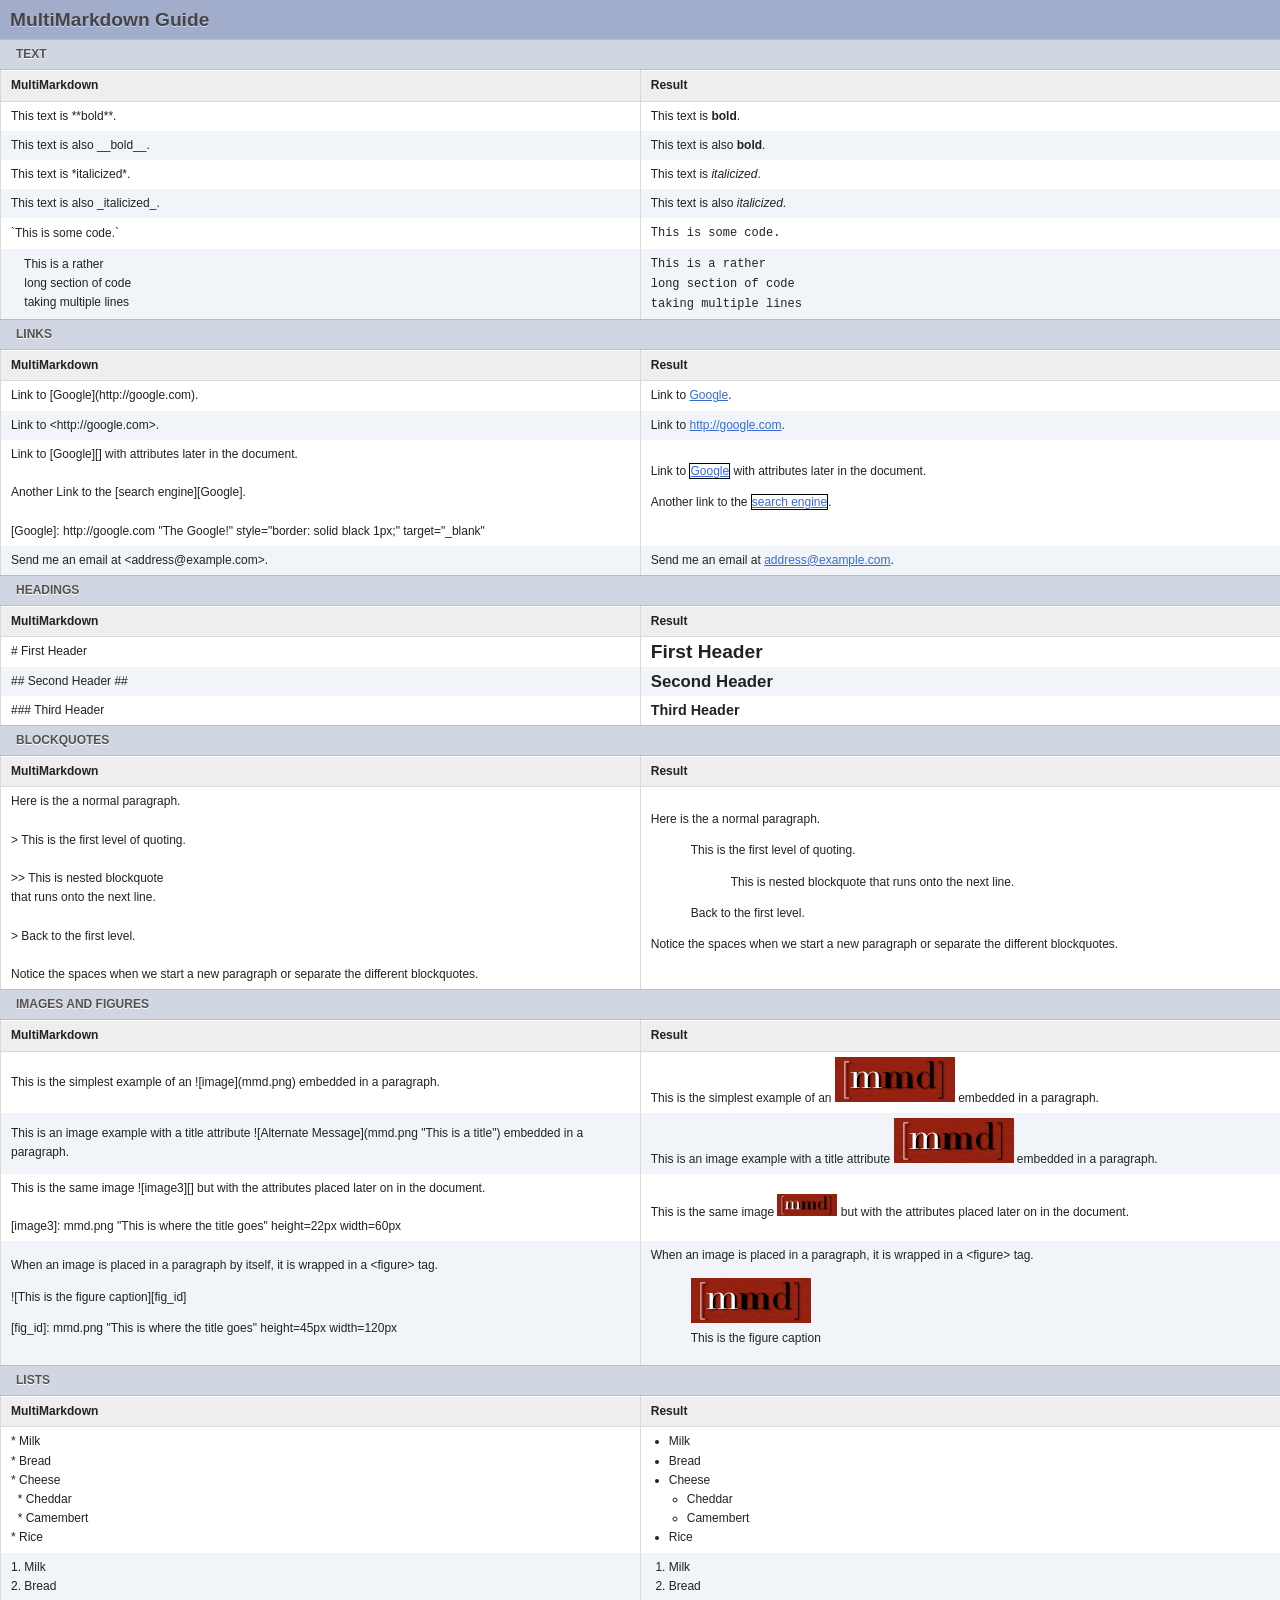
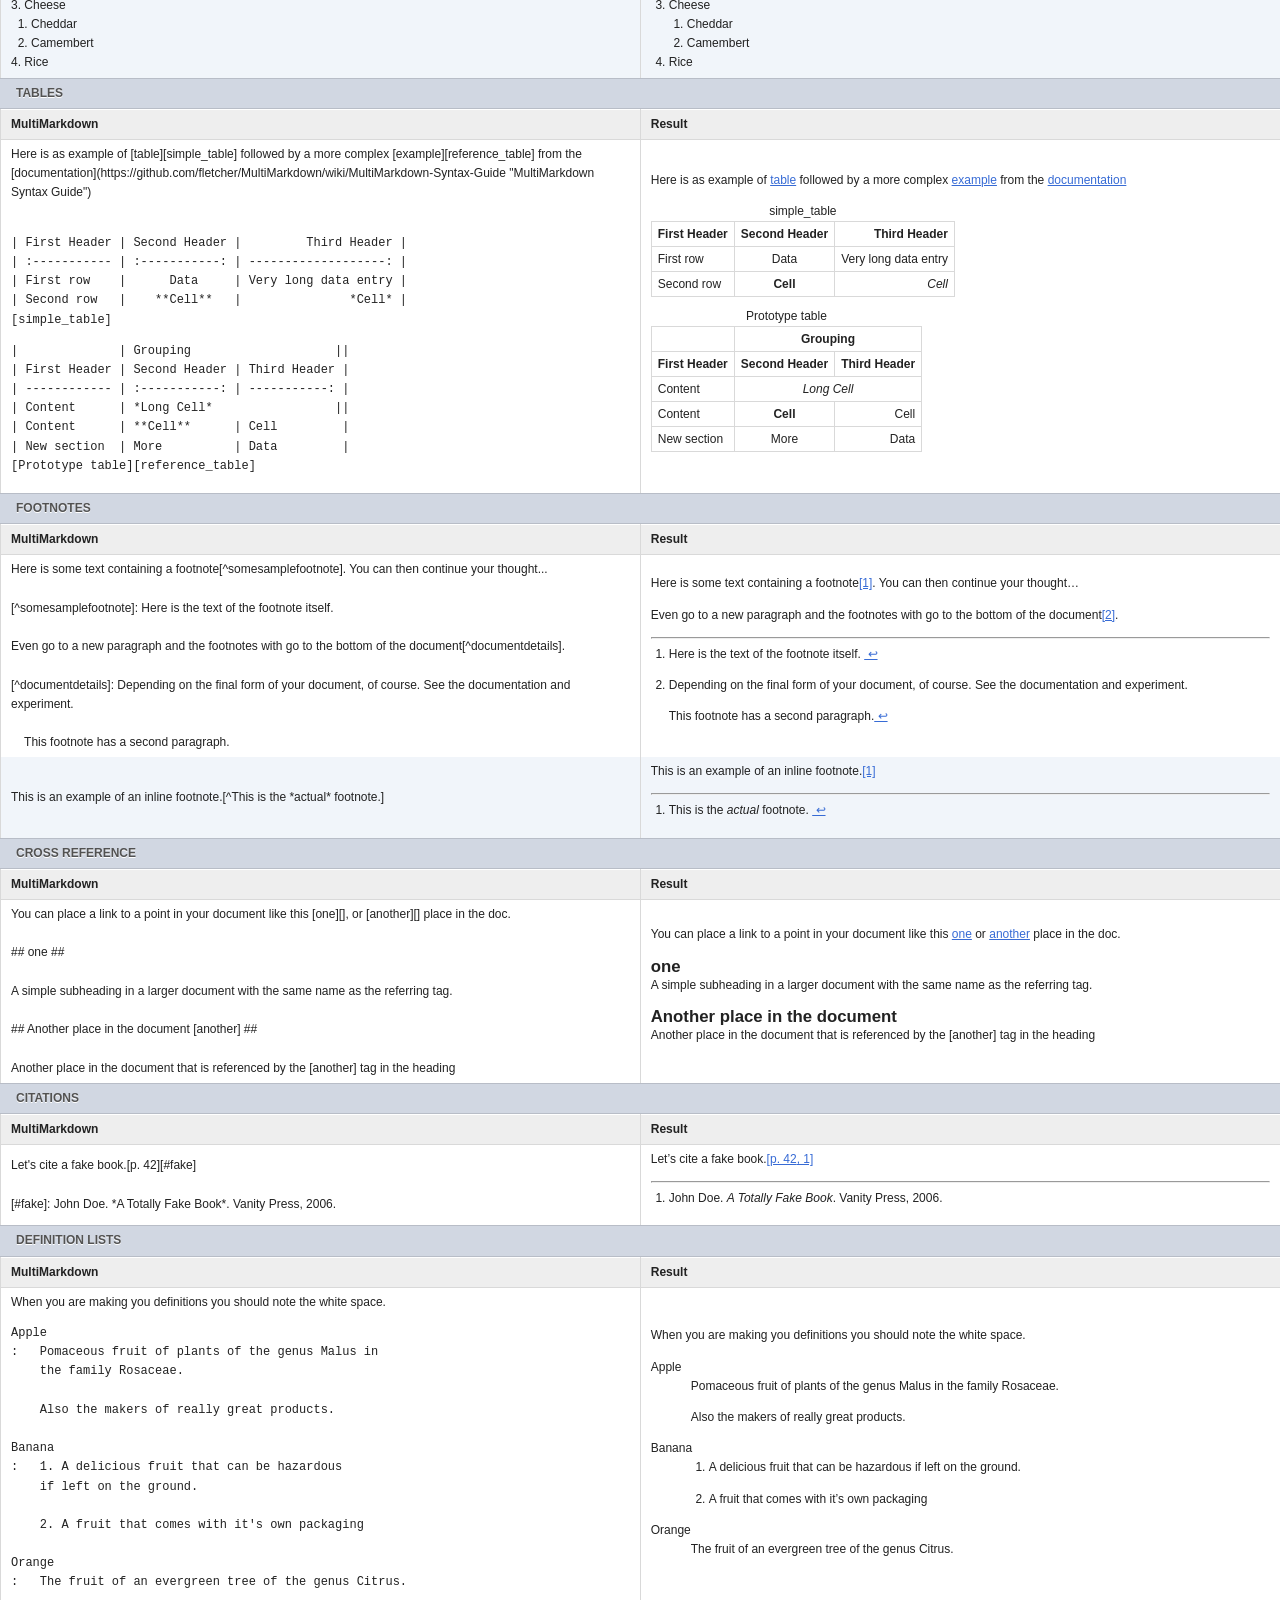
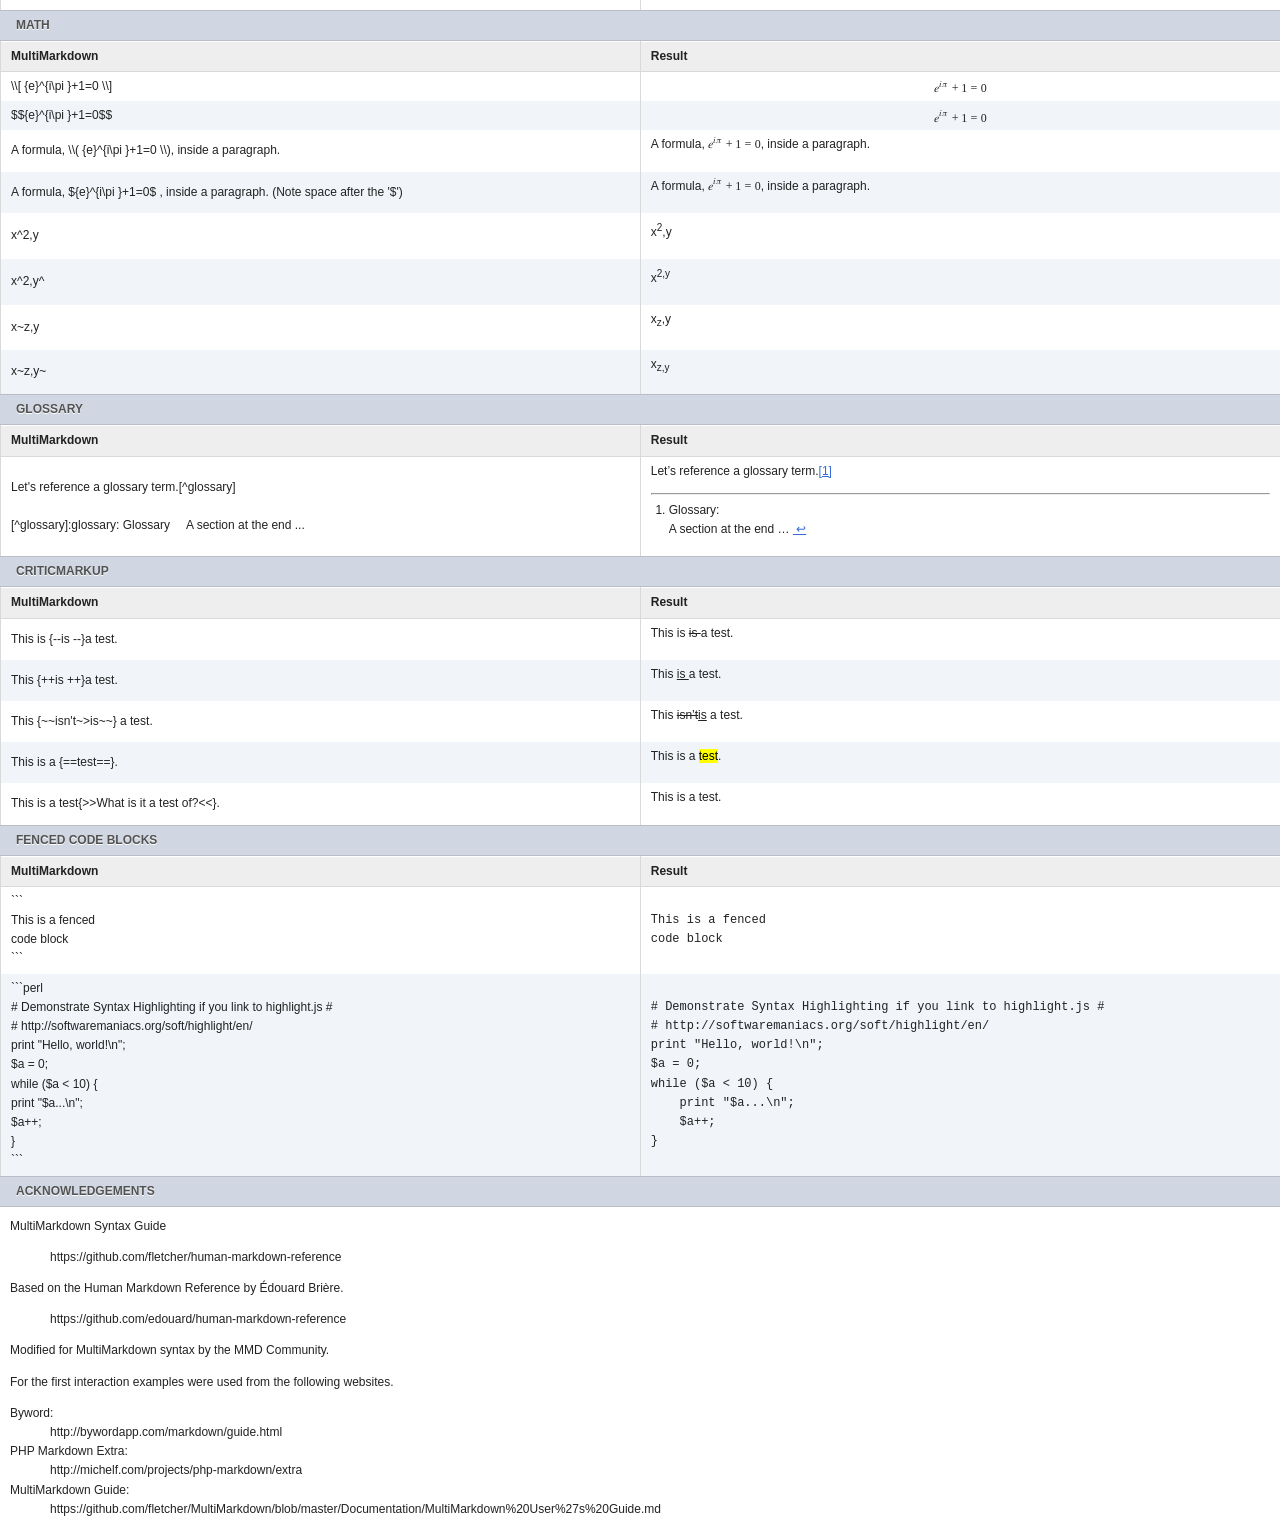
==== commit f6bf05bf: "add inline footnote example" ====
--- a/index.html
+++ b/index.html
@@ -437,6 +437,26 @@
           </div>
         </td>
       </tr>
+	  
+      <tr>
+        <td>This is an example of an inline footnote.[^This is the *actual* footnote.]</td>
+
+        <td>
+		  <p>This is an example of an inline footnote.<a href="#fn:1" id="fnref:1" title="see footnote" class="footnote">[1]</a></p>
+
+		  <div class="footnotes">
+		  <hr />
+		  <ol>
+
+		  <li id="fn:1">
+		  <p>This is the <em>actual</em> footnote. <a href="#fnref:1" title="return to article" class="reversefootnote">&#160;&#8617;</a></p>
+		  </li>
+
+		  </ol>
+		  </div>
+        </td>
+      </tr>
+	  
     </table>
   </div>
 
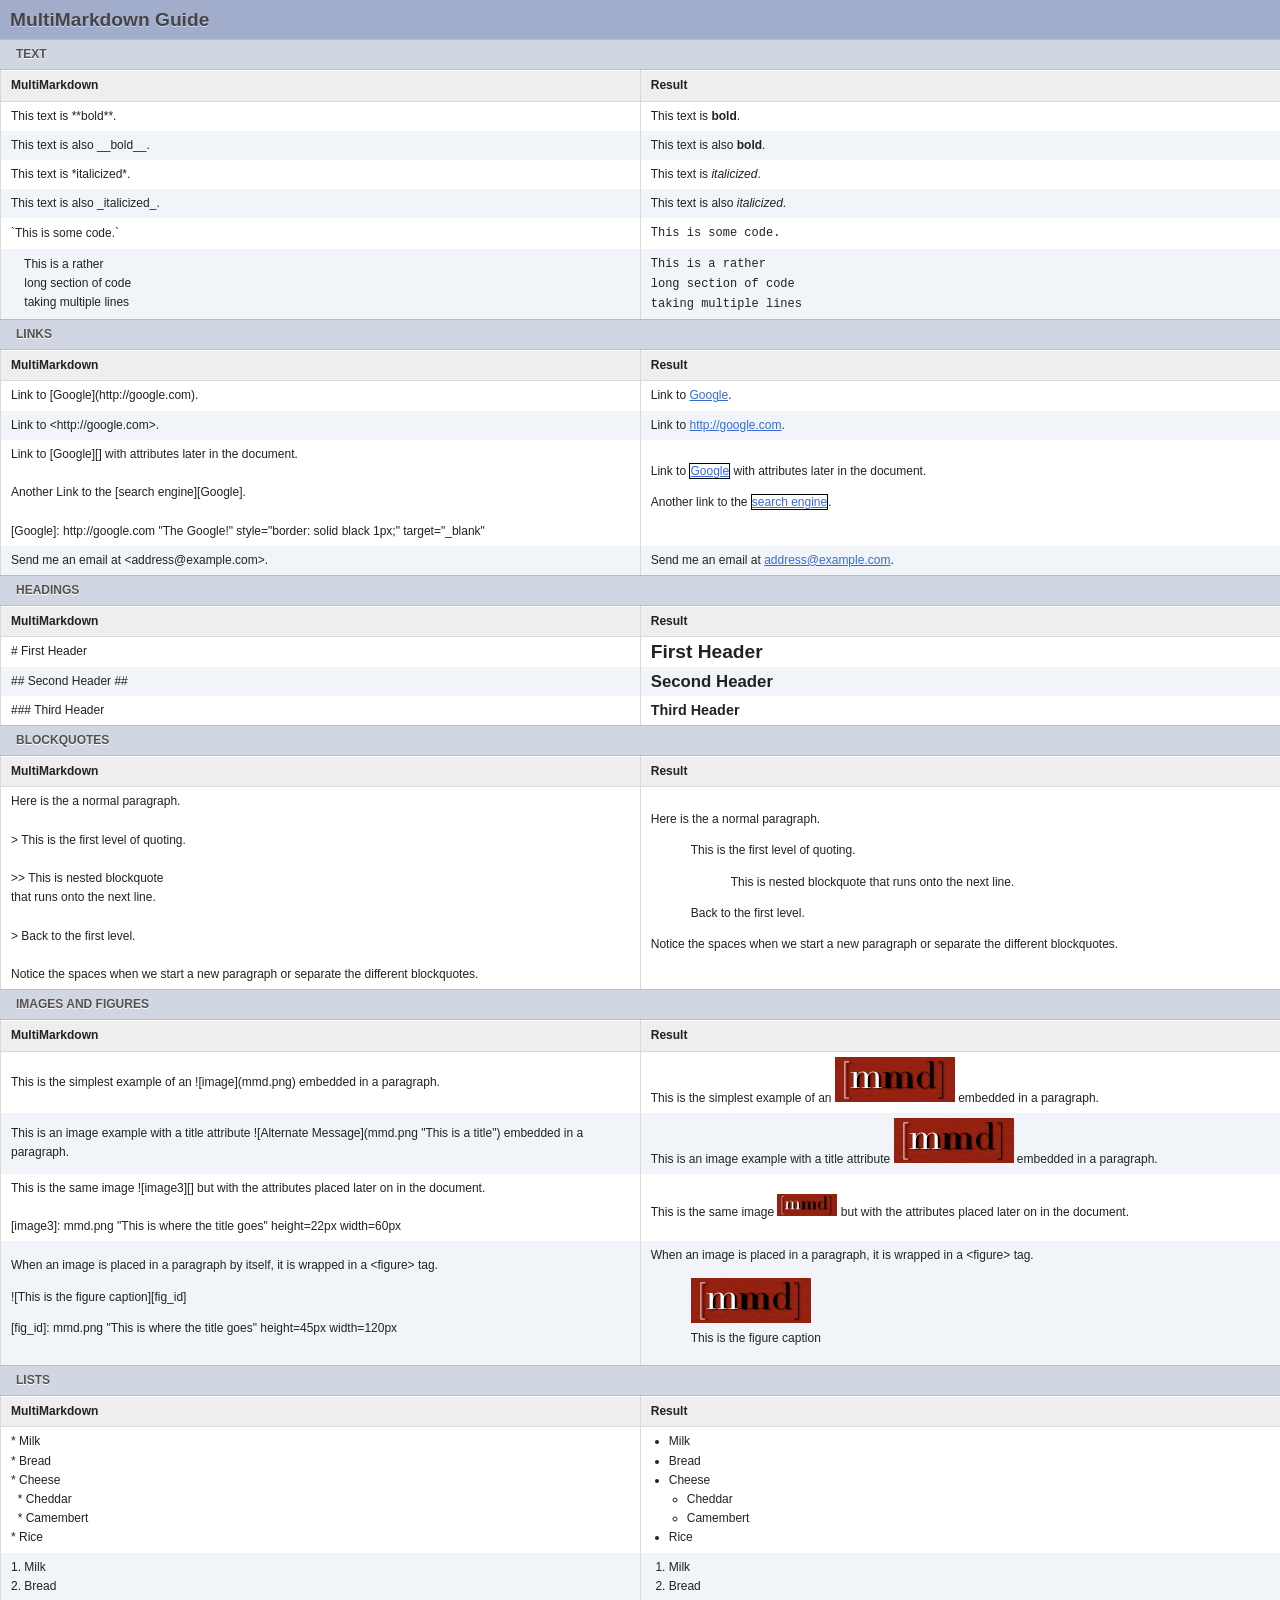
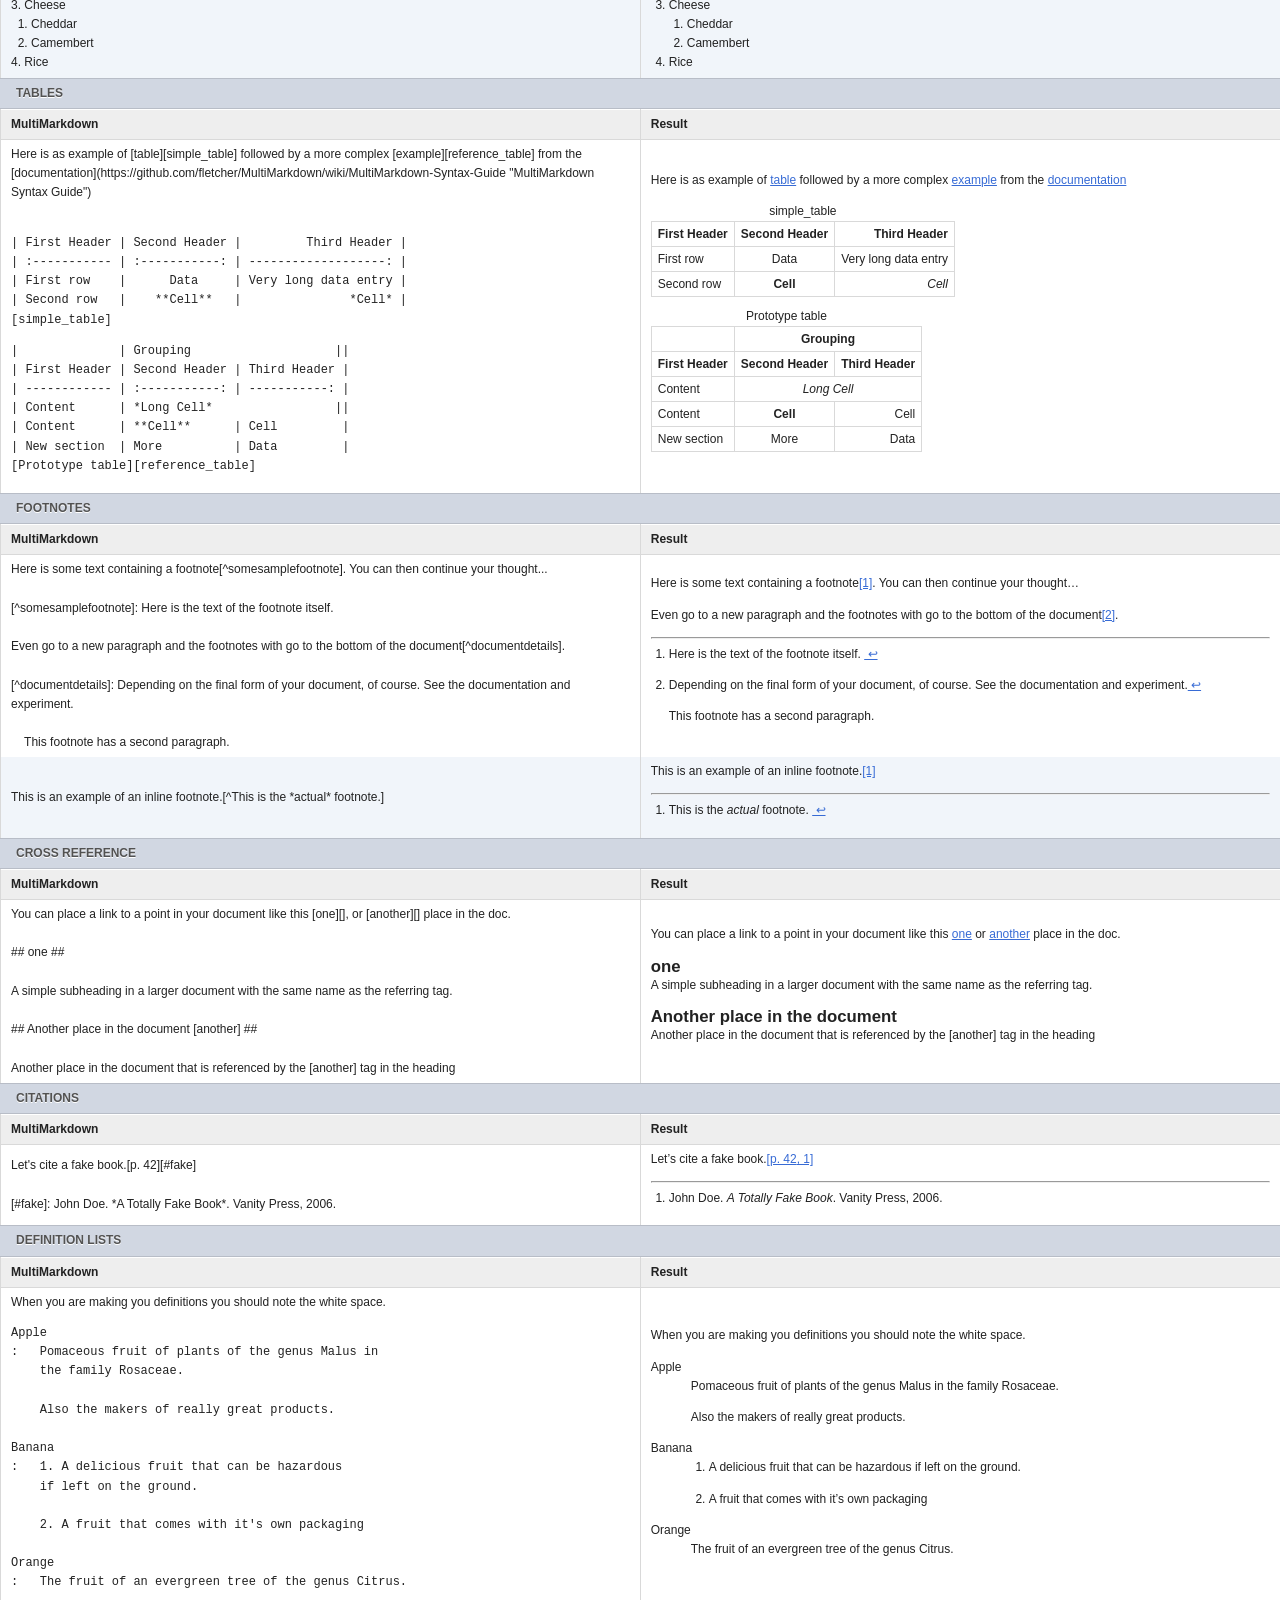
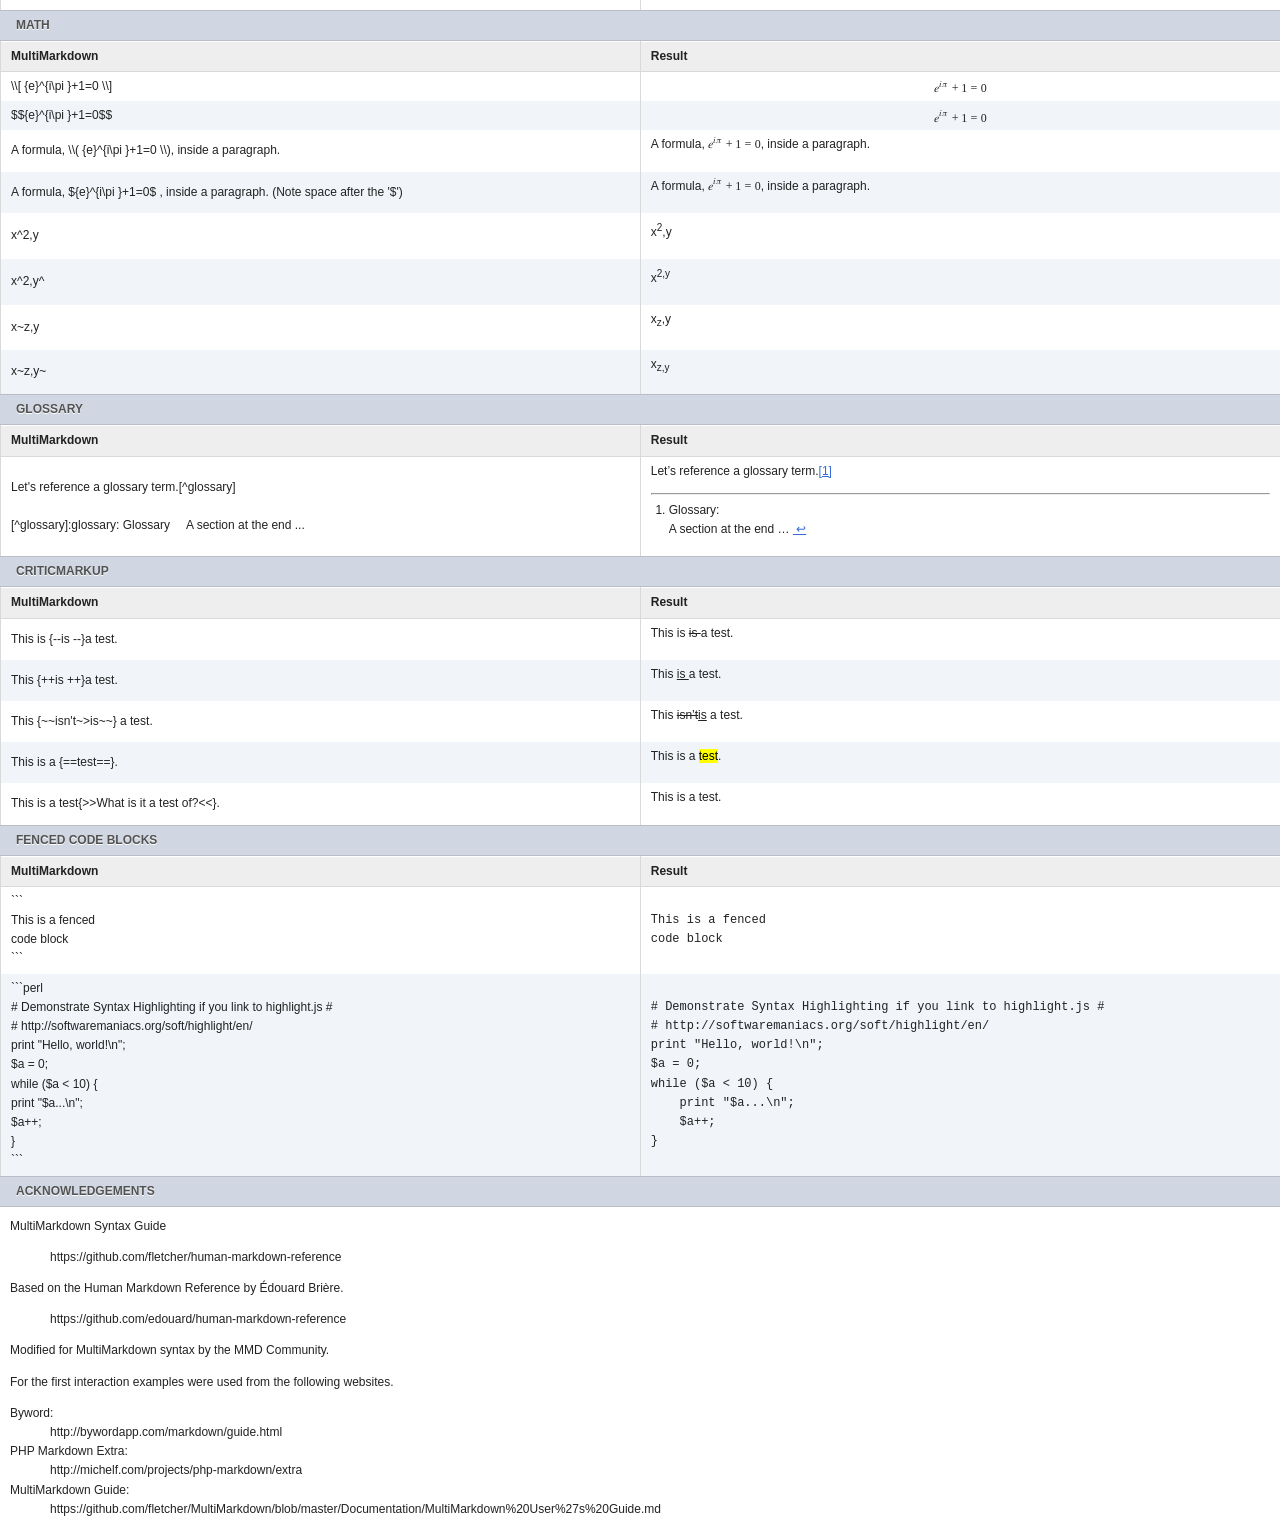
==== commit c23d807f: "update footnote reverse linkfor MMD-3/4" ====
--- a/index.html
+++ b/index.html
@@ -430,8 +430,8 @@
               </li>
 
               <li id="fn:2">
-                <p>Depending on the final form of your document, of course. See the documentation and experiment.</p>
-<p>This footnote has a second paragraph.<a href="#fnref:2" title="return to article" class="reversefootnote">&nbsp;↩</a></p>
+                <p>Depending on the final form of your document, of course. See the documentation and experiment.<a href="#fnref:2" title="return to article" class="reversefootnote">&nbsp;↩</a></p>
+<p>This footnote has a second paragraph.</p>
               </li>
             </ol>
           </div>
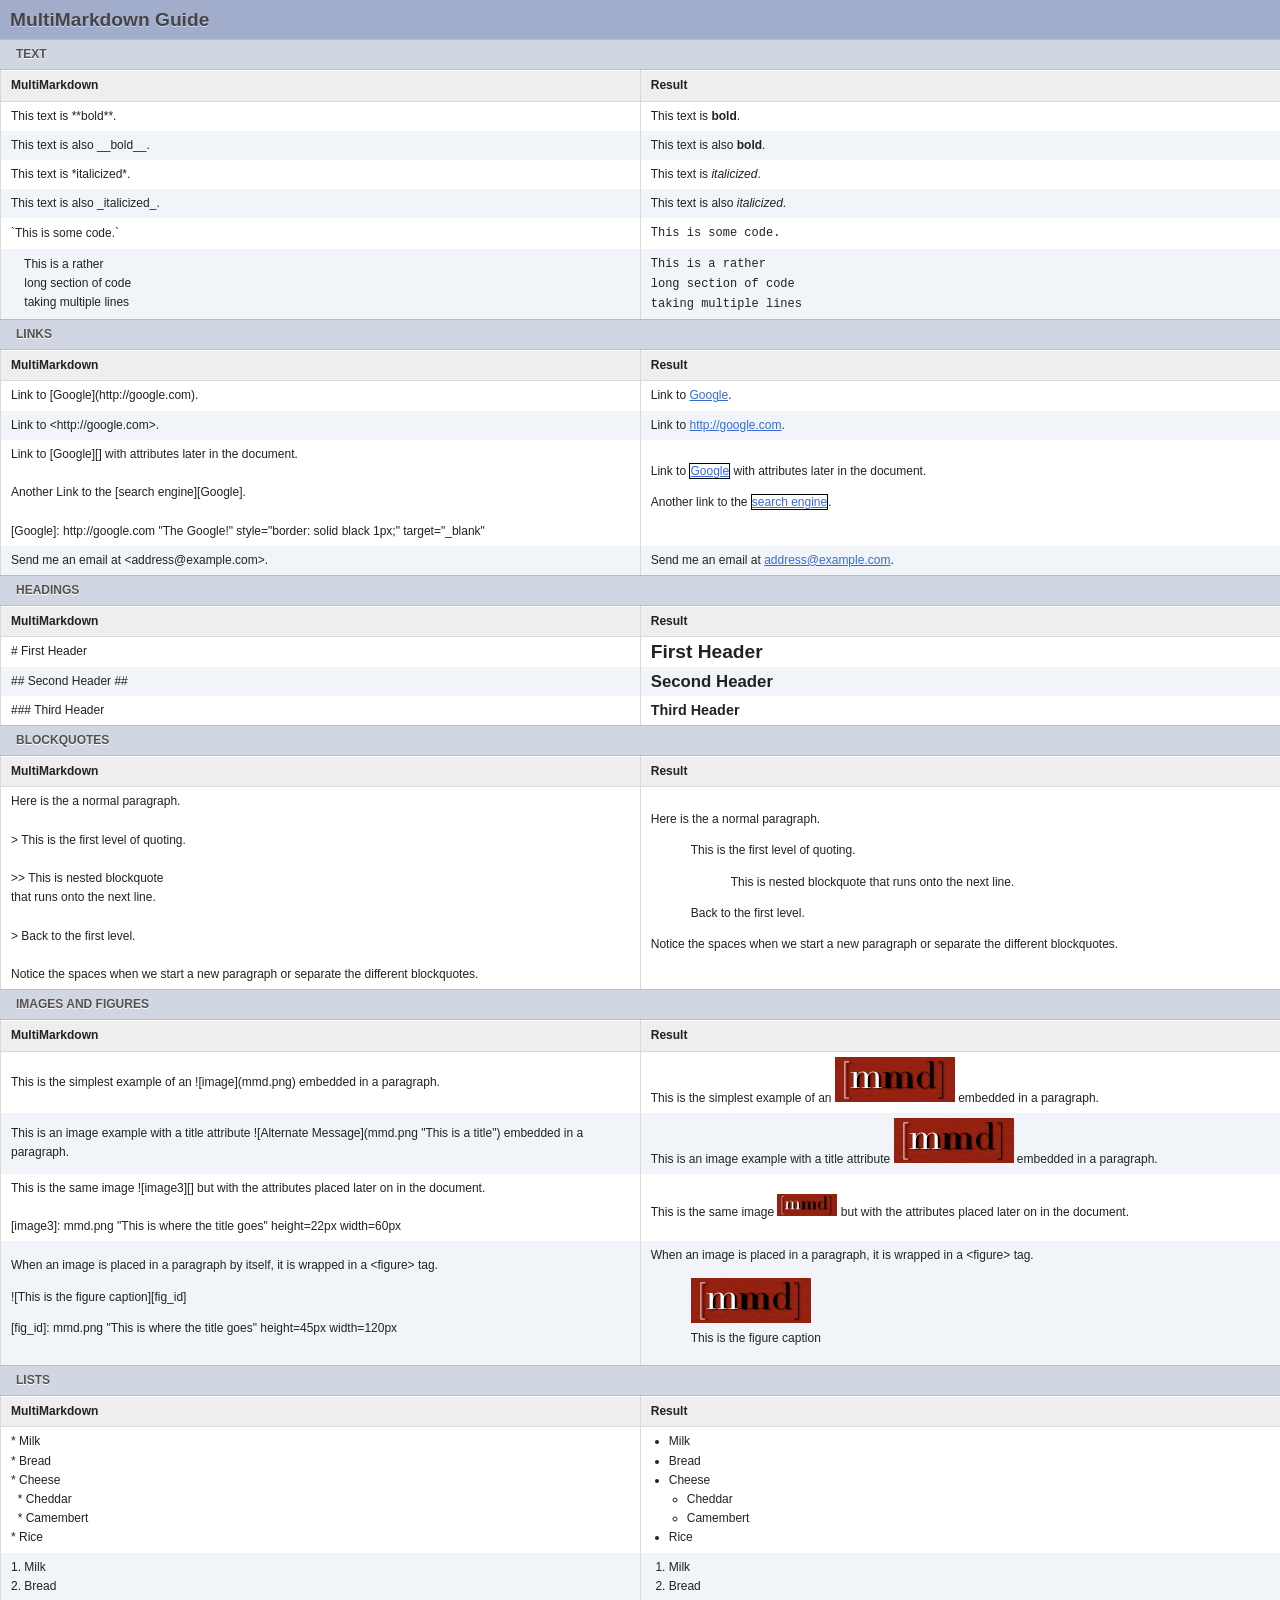
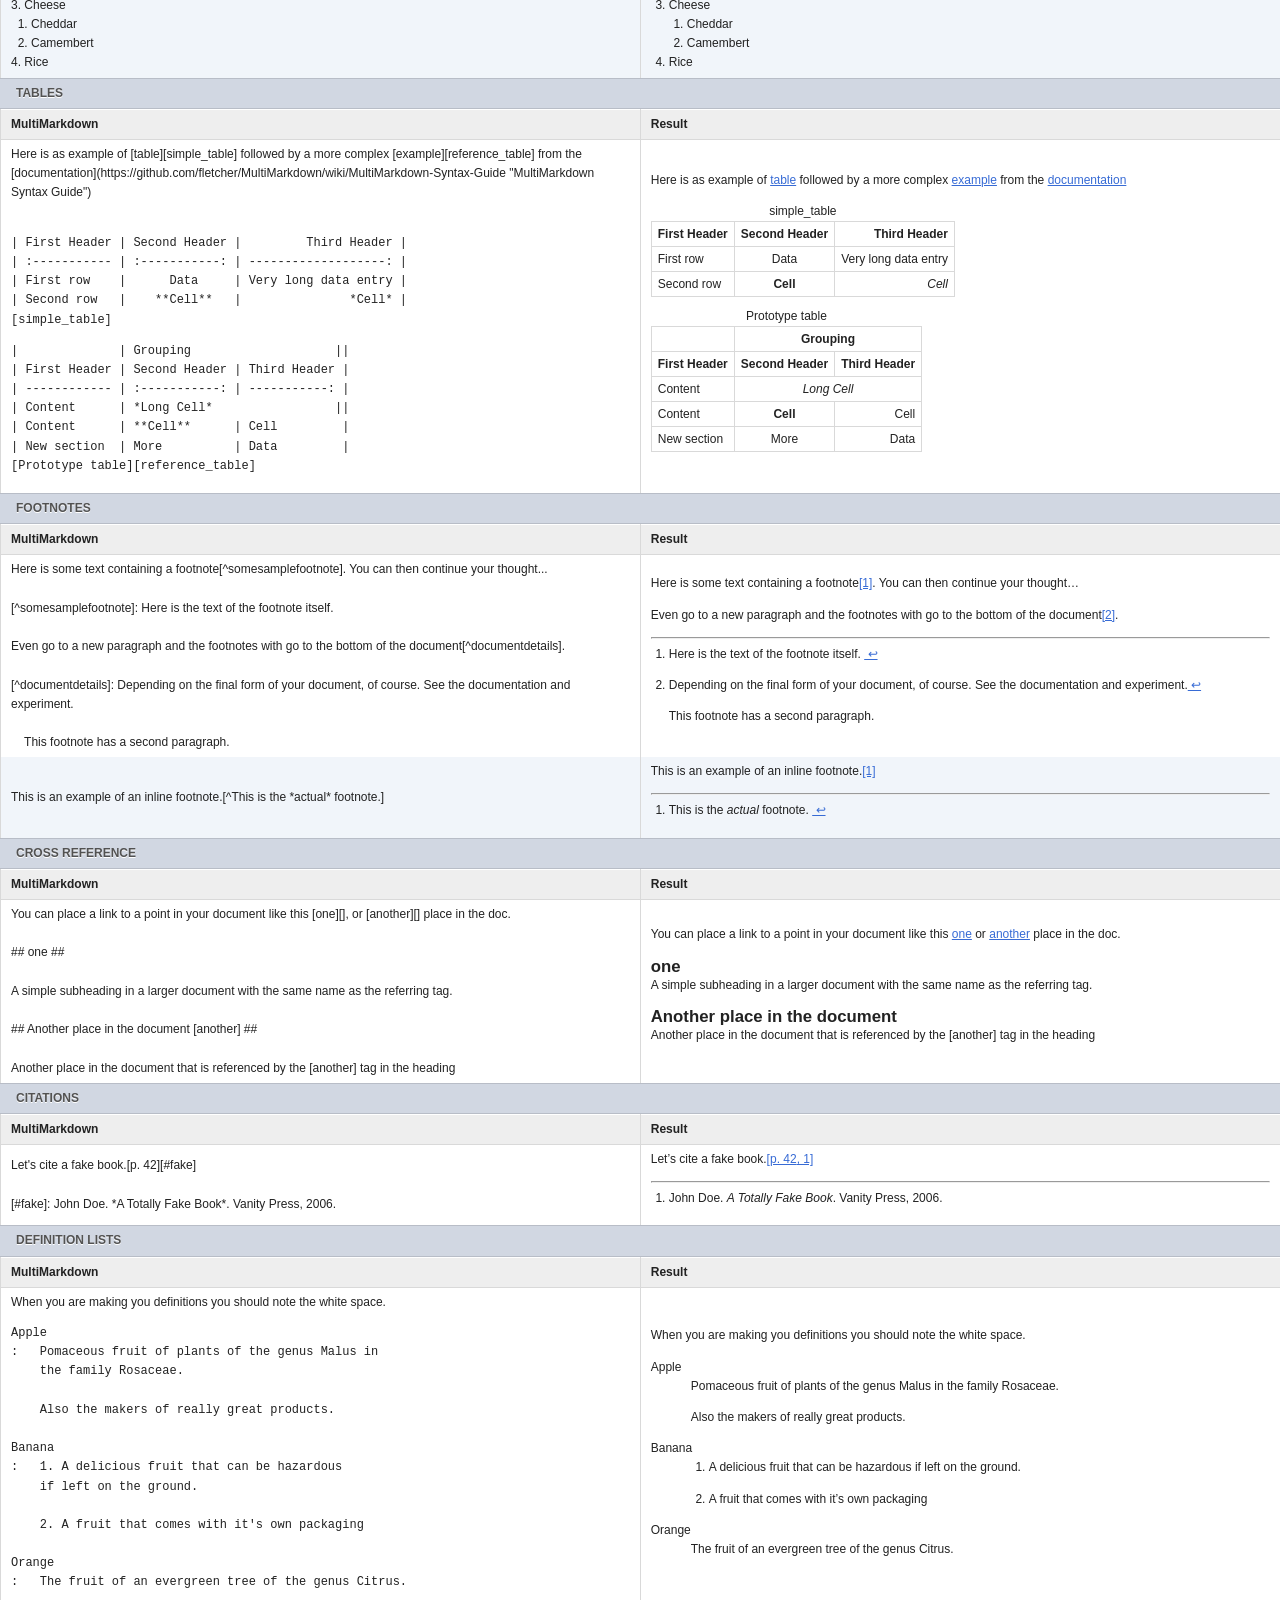
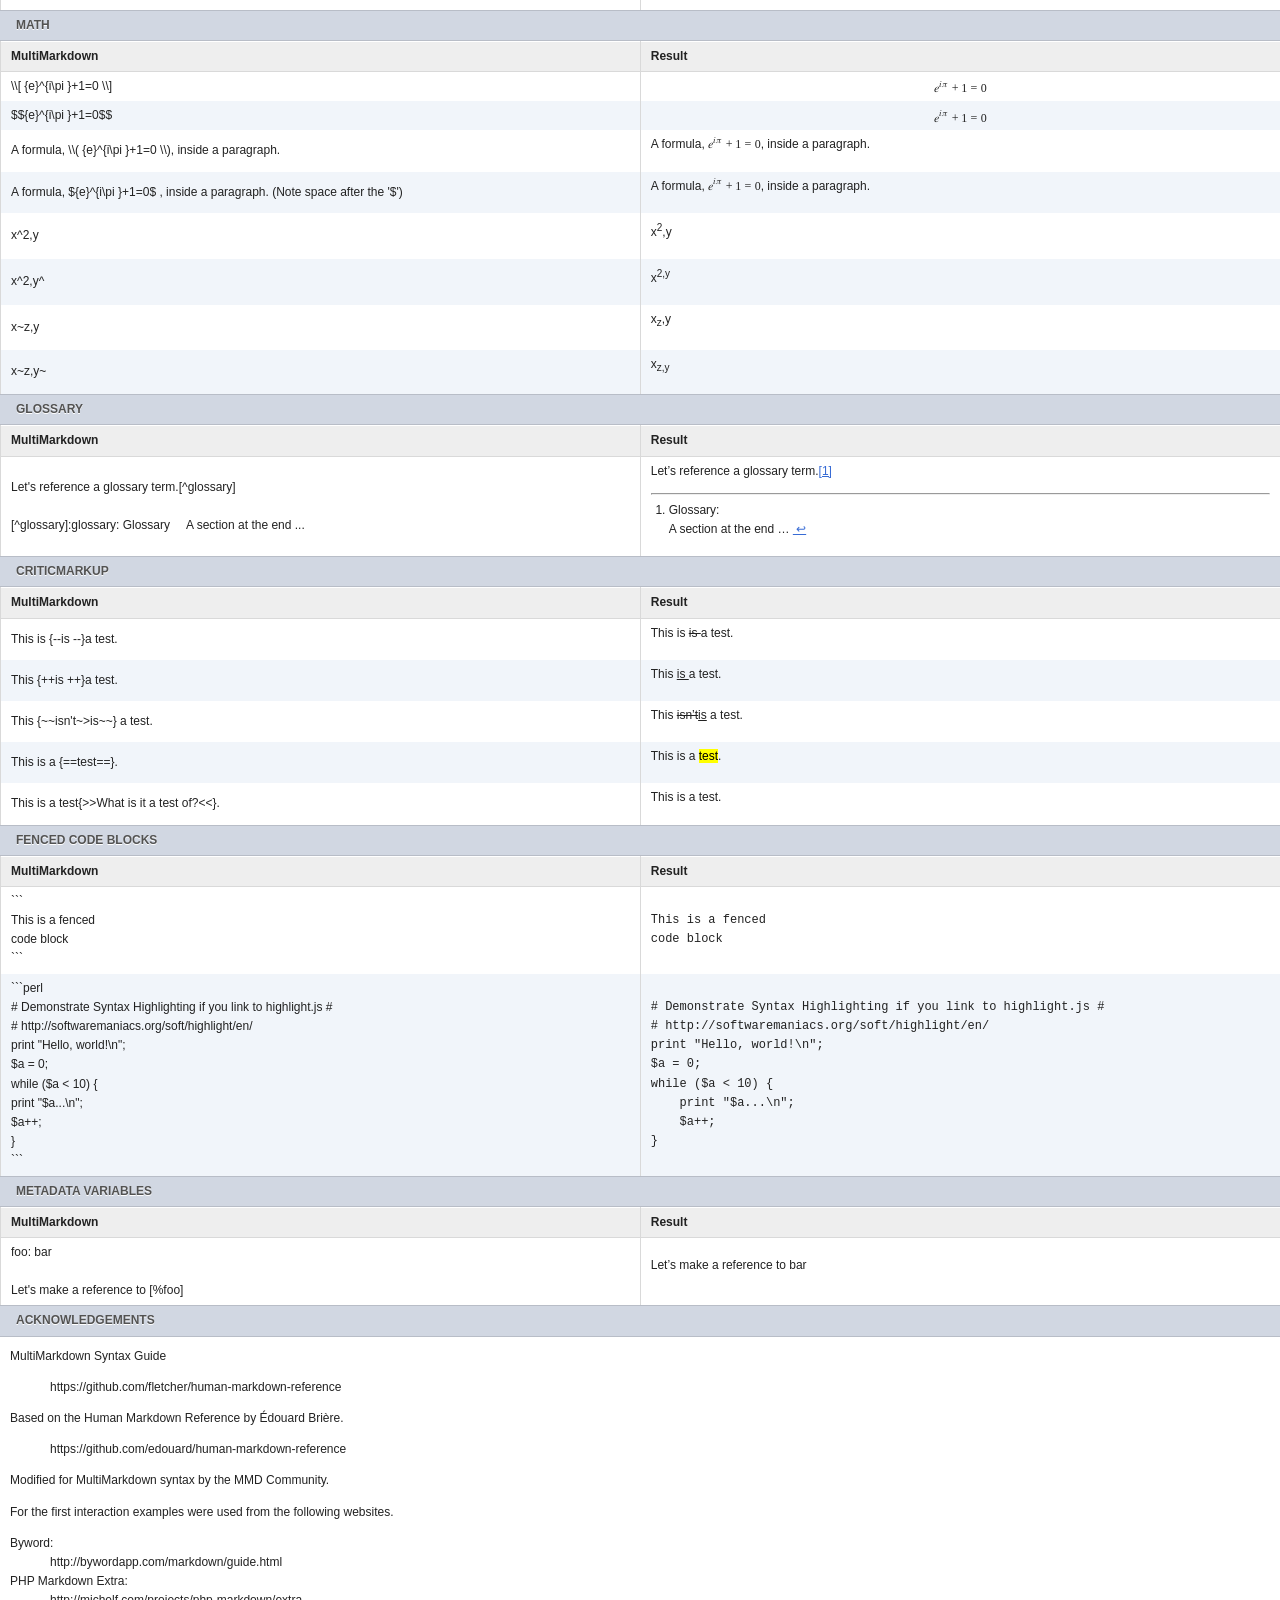
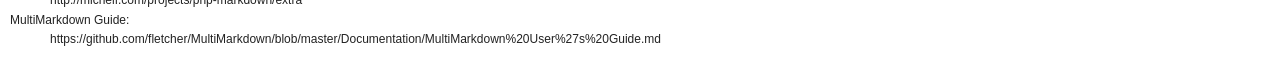
==== commit 199dae83: "metadata variables" ====
--- a/index.html
+++ b/index.html
@@ -829,6 +829,27 @@
 </table>
 </div>
 
+
+  <h2 class="section-name">Metadata Variables</h2>
+  
+  <div class="section">
+	  <table>
+		  <tr>
+			  <th>MultiMarkdown</th>
+			  
+			  <th>Result</th>
+		  </tr>
+		  
+		  <tr>
+			  <td>foo: bar</br>
+</br>
+Let's make a reference to [%foo]</td>
+			  
+			  <td><p>Let&#8217;s make a reference to bar</p></td>
+	  </table>
+  </div>
+
+
   <h2 class="section-name">Acknowledgements</h2>
 
       <div class="section" style="padding:10px;">
